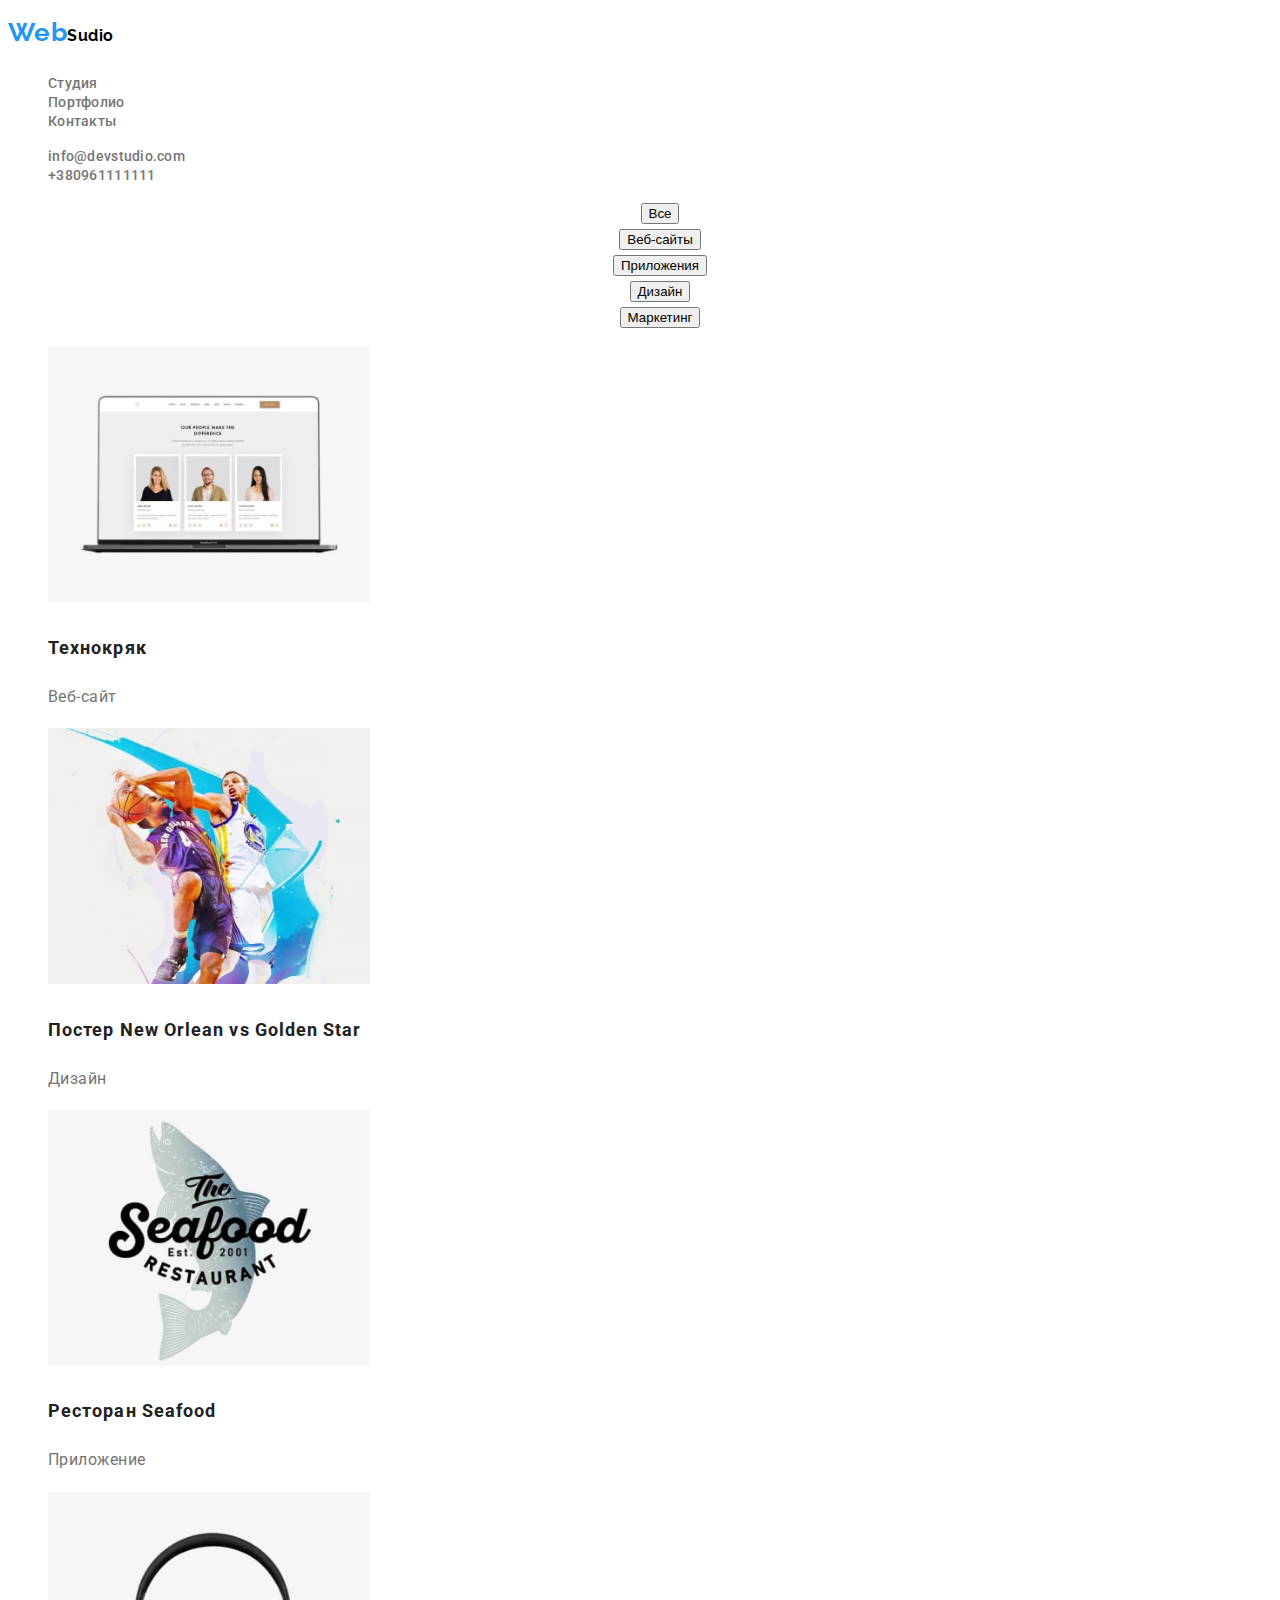
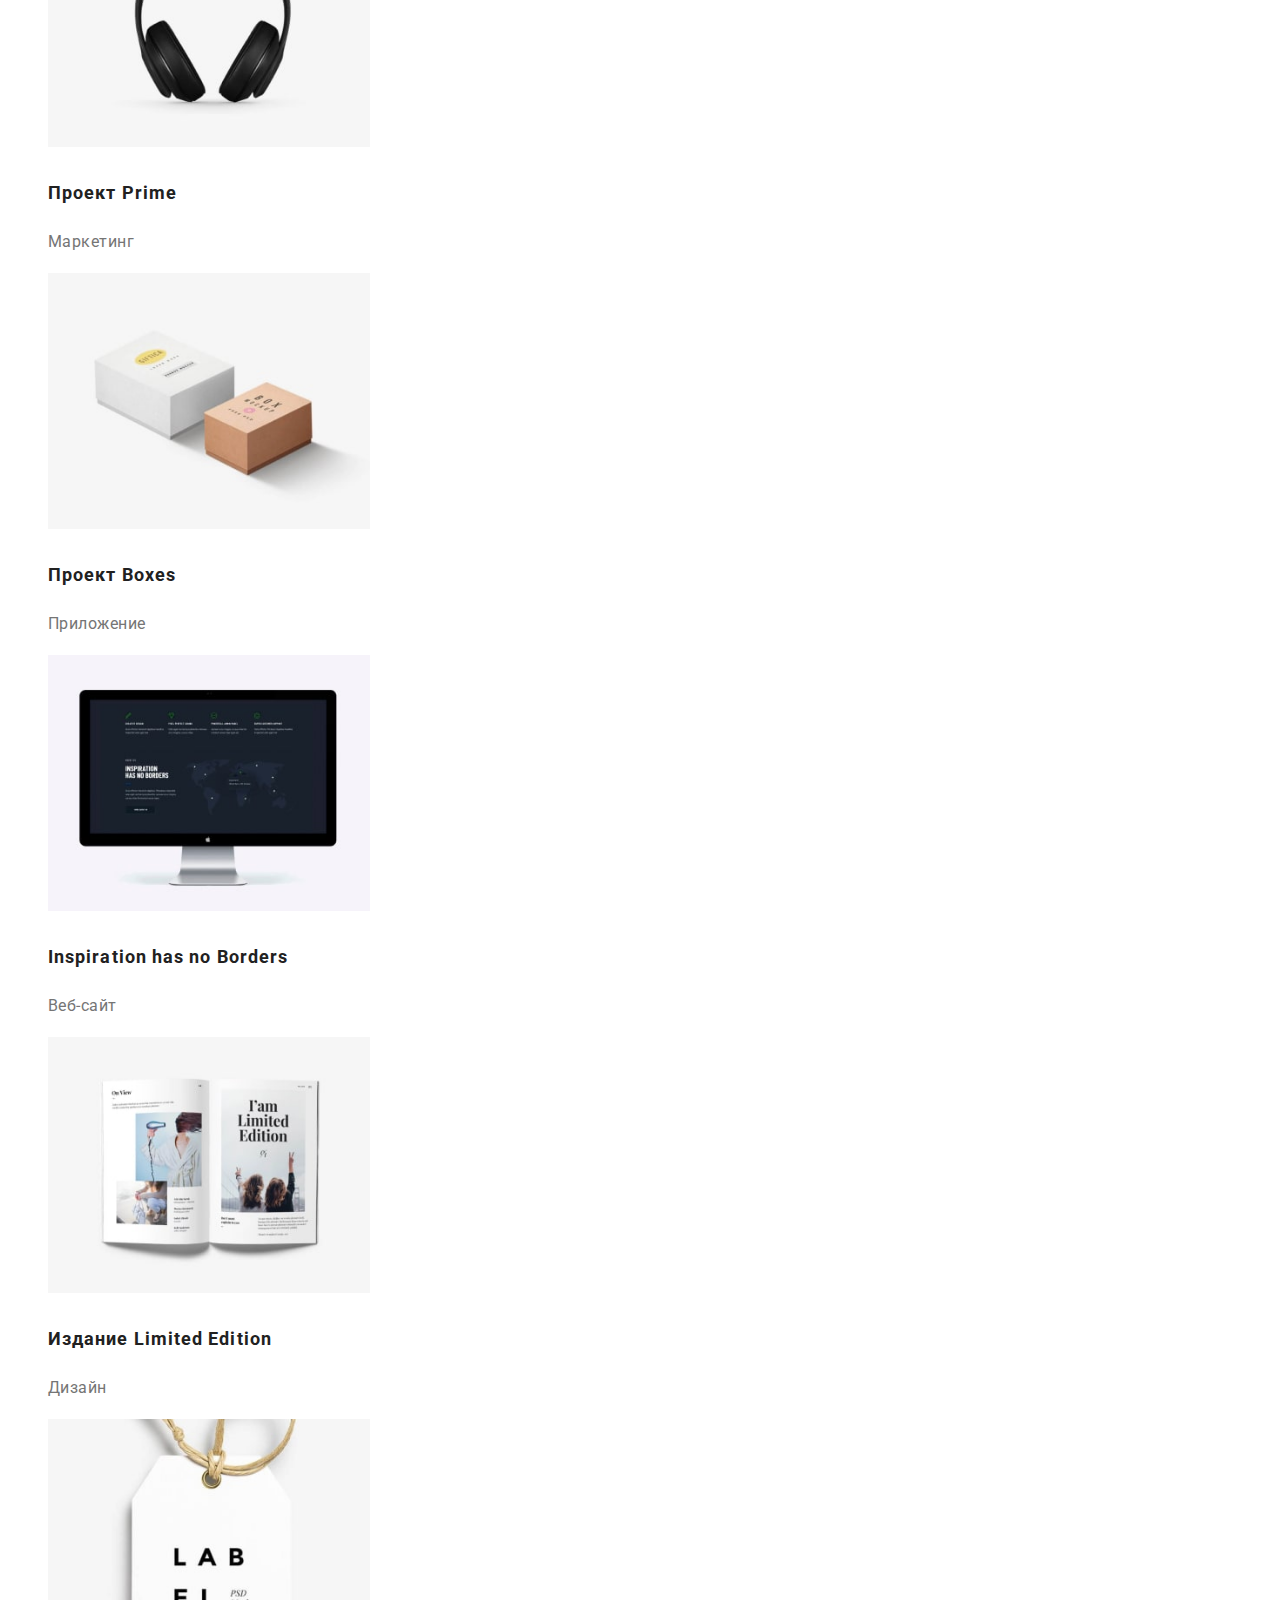
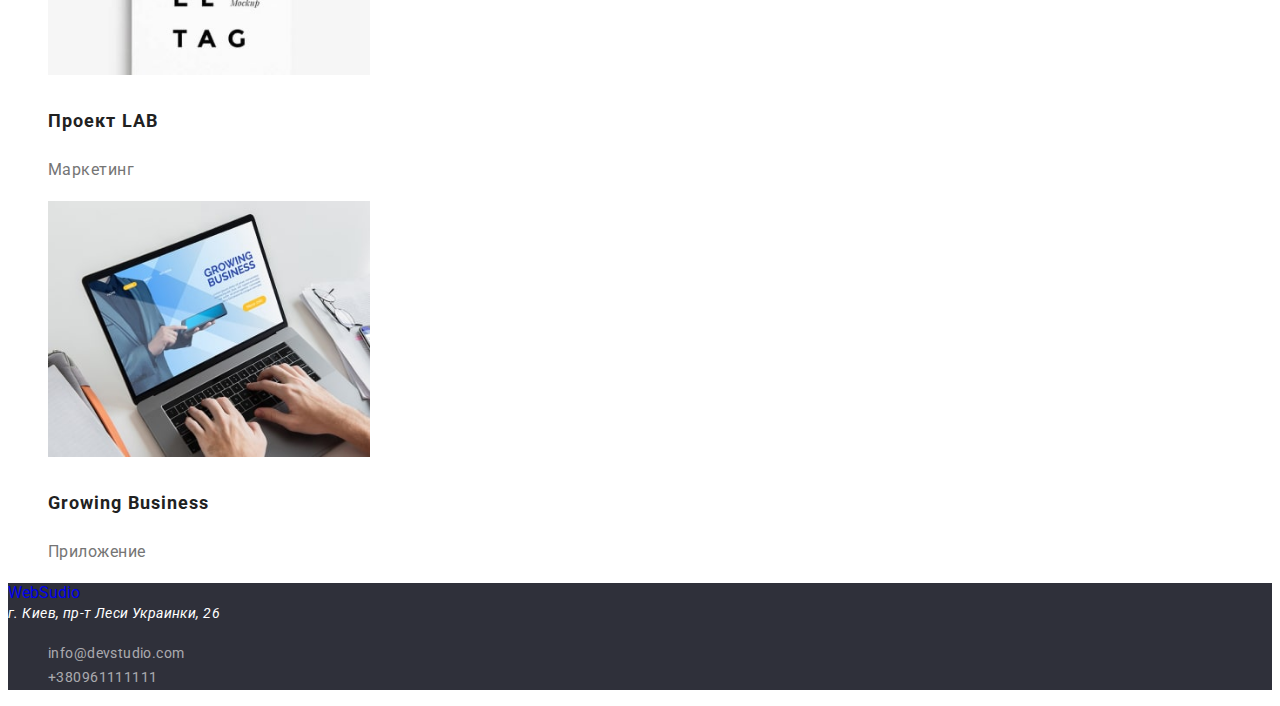
==== portfolio.html @ 8c617572 "Initial commit" ====
<!DOCTYPE html>
<html lang="ru">

<head>
    <meta charset="UTF-8">
    <meta http-equiv="X-UA-Compatible" content="IE=edge">
    <meta name="viewport" content="width=device-width, initial-scale=1.0">
    <title>Портфолио</title>
    <link rel="preconnect" href="https://fonts.googleapis.com">
<link rel="preconnect" href="https://fonts.gstatic.com" crossorigin>
<link href="https://fonts.googleapis.com/css2?family=Raleway:wght@700&family=Roboto:wght@400;500;700;900&display=swap" rel="stylesheet">
    <link rel="stylesheet" href="./css/style.css">
</head>

<body>
    <header class="header">
        <div class="container">
       
            <a href="./index.html" class="header-logo-link link">
                <span class="style-half-logo"> Web</span>Sudio
            </a> 
            <nav class="header-navigation">
            <ul class="header-list list">
                <li class="header-item"> <a href="./index.html" class="header-link link">Студия</a>
                </li>
                <li class="header-item"> <a href="./portfolio.html" class="header-link link">Портфолио </a>
                </li>
                <li class="header-item"> <a href="" class="header-link link">Контакты </a>
                </li>
            </ul>
        </nav>
        <ul class="list">
            <li>
                <a href="mailto:info@devstudio.com" class="header-link link ">info@devstudio.com</a>
            </li>
            <li>
                <a href="Tel:+380961111111" class="header-link link "> +380961111111 </a>
            </li>
        </ul>
    </div>
    </header>
    <main>
        <section class="filtr">
            <ul class="filtr-list list">
                <li class="filtr-item"> <button type="button" class="filtr-btn">Все</button></li>
                <li class="filtr-item"> <button type="button" class="filtr-btn">Веб-сайты</button></li>
                <li class="filtr-item"> <button type="button" class="filtr-btn">Приложения</button></li>
                <li class="filtr-item"> <button type="button" class="filtr-btn">Дизайн</button></li>
                <li class="filtr-item"> <button type="button" class="filtr-btn">Маркетинг</button></li>
            </ul>
        </section>
        <section class="projects">
            <ul class="projects-list list">
                <li class="projects-item"><img src="./images/portfolio1.jpg" alt="Технокряк" width=322>
                    <h2 class="project-mini-tittle">Технокряк</h2>
                    <p class="project-sub-mini-tittle">Веб-сайт</p>
                </li>
                <li class="projects-item"><img src=" ./images/portfolio2.jpg " alt="Постер New Orlean vs Golden Star" width=322>
                    <h2 class="project-mini-tittle">Постер New Orlean vs Golden Star</h2>
                    <p class="project-sub-mini-tittle">Дизайн</p>
                </li>
                <li class="projects-item"><img src="./images/portfolio3.jpg" alt="Ресторан Seafood" width=322>
                    <h2 class="project-mini-tittle">Ресторан Seafood</h2>
                    <p class="project-sub-mini-tittle">Приложение</p>
                </li>
                <li class="projects-item"><img src=" ./images/portfolio4.jpg " alt=" Проект Prime" width=322>
                    <h2 class="project-mini-tittle">Проект Prime</h2>
                    <p class="project-sub-mini-tittle">Маркетинг</p>
                </li>
                <li class="projects-item"><img src="./images/portfolio5.jpg" alt="Проект Boxes" width=322>
                    <h2 class="project-mini-tittle">Проект Boxes</h2>
                    <p class="project-sub-mini-tittle">Приложение</p>
                </li>
                <li class="projects-item"><img src=" ./images/portfolio6.jpg " alt="Веб-сайт " width=322>
                    <h2 class="project-mini-tittle">Inspiration has no Borders</h2>
                    <p class="project-sub-mini-tittle">Веб-сайт</p>
                </li>
                <li class="projects-item"><img src="./images/portfolio7.jpg" alt="Издание Limited Edition" width=322>
                    <h2 class="project-mini-tittle">Издание Limited Edition</h2>
                    <p class="project-sub-mini-tittle">Дизайн</p>
                </li>
                <li class="projects-item"><img src=" ./images/portfolio8.jpg " alt="Проект LAB" width=322>
                    <h2 class="project-mini-tittle">Проект LAB</h2>
                    <p class="project-sub-mini-tittle">Маркетинг</p>
                </li>
                <li class="projects-item">
                    <img src="./images/portfolio9.jpg" alt="Growing Business" width=322>
                    <h2 class="project-mini-tittle">Growing Business</h2>
                    <p class="project-sub-mini-tittle">Приложение</p>
                </li>
            </ul>
        </section>
    </main>
    <footer class="contacts">
        <a href="./index.html" class="contacts-logo-link link">
            <span>Web</span>Sudio
        </a>
        <address class="adress">  г. Киев, пр-т Леси Украинки, 26</address>
        <ul class="contacts-list list">
            <li class="contacts-item">
                <a  href="mailto:info@devstudio.com" class="contacts-link link ">info@devstudio.com</a>
            </li>
            <li class="contacts-item">
                <a href="Tel:+380961111111" class="contacts-link link" > +380961111111</a>
            </li>
        </ul>
    </footer>
</body>

</html>
---- css/style.css ----
:root{
    --header-color:#ffffff;
    --first-tittle-color:#ffffff;
    --second-tittle-color:#212121;
    --text-tittle-color:#757575;
    --accent-color:#2196F3;
    --basic-color:#2F303A;
    --contacts-color:rgba(255, 255, 255, 0.6);
}

body {
    font-family: 'Roboto', sans-serif;
    color:#ffffff;
    }
    .header{
        background-color: 
        white;
    }
    .list {
        list-style: none;
    }
    .link{
        text-decoration: none;
    }
    /***************************HEADER*******************/
    .header-link {
font-weight: 500;
font-size: 14px;
line-height: 1.14;
letter-spacing: 0.02em;

color: var(--second-tittle-color);
    }
    .header-logo-link{font-family: 'Raleway', sans-serif;
        font-weight: 700;
        font-size: 1.9;
        line-height: 31px;
        letter-spacing: 0.03em;
        color: #000000;
    }
    .style-half-logo{
        font-family: 'Raleway' sans-serif;
font-style: normal;
font-weight: 700;
font-size: 26px;
line-height: 1.9;
letter-spacing: 0.03em;
color: #2196F3;
    }
    .header-link:hover,
    .header-link:focus{
        color: var(--accent-color);
    }
    
    .header-link{
        font-weight: 500;
        font-size: 14px;
        line-height: 1.14;
        letter-spacing: 0.02em;
        
        color: var(--text-tittle-color);
        }
    .header-link{
        font-weight: 500;
        font-size: 14px;
        line-height: 1.14;
        letter-spacing: 0.02em;
        color: var(--text-tittle-color);}
        /************************HERO**********************/
        .conteiner-hero{
            background-color: var(--basic-color);
        }
        .hero {
        }
        .hero-tittle {
            font-weight: 900;
            font-size: 44px;
            line-height: 1.36;
            text-align: center;
            letter-spacing: 0.06em;
            text-transform: uppercase;
            
            color: var(--first-tittle-color)
        }
        .hero-btn {
            font-family: inherit;
            font-style: normal;
            font-weight: 700;
            font-size: 16px;
            line-height: 1.88;
            display: flex;
            align-items: center;
            text-align: center;
            letter-spacing: 0.06em;
            color: var(--first-tittle-color)
        }
        /***********************ABOUT********************/
        .advantage-list {
        }
        .advantage-item {
        }
        .advantage-tittle {
            font-weight: 700;
            font-size: 14px;
            line-height: 1.14;
            letter-spacing: 0.03em;
            text-transform: uppercase;
            color: var(--second-tittle-color)
        }
        .advantage-sub-tittle {
            font-weight: 400;
            font-size: 14px;
            line-height: 1.71;
            letter-spacing: 0.03em;
            color:var(--text-tittle-color)

        }
        /*---------------------Work----------*/
        .tittle{font-weight: 700;
            font-size: 36px;
            line-height: 1.7;
            text-align: center;
            letter-spacing: 0.03em;}
        .work {
            

        } 

        .work-tittle {
            
            color: var(--second-tittle-color)
            
        }
        .work-list {
        }
        .work-item {
        }
        /*---------------------TEAM---------*/
        .team {
        }
        .team-tittle {
color: var(--second-tittle-color)
        }
        .team-list {
        }
        .team-mini-tittle {
            font-weight: 500;
            font-size: 16px;
            line-height: 1.9;
            text-align: center;
            letter-spacing: 0.03em;
            color: var(--second-tittle-color)
        }
        .team-sub-mini-tittle {
            font-weight: 400;
            font-size: 16px;
            line-height: 1.9;
            text-align: center;
            letter-spacing: 0.03em;
            
            color: var(--text-tittle-color)  
        }
        /*---------------FOOTER_CONTACTS-----------------*/
       .contacts{background-color: var(--basic-color);}
        .contacts-logo{

        }
       .contacts-list {
        }
        .contacts-item {
        }
        .contacts-link:hover,
        .contacts-link:focus{ color: var(--accent-color);

        }
        .contacts-link {
font-size: 14px;
line-height: 1.71;
letter-spacing: 0.03em;
color: var(--contacts-color)
        }
        .contacts-link {
font-size: 14px;
line-height:1.71;
letter-spacing: 0.03em;
color: var(--contacts-color)
        }
        .adress:hover,
        .adress:focus{
color: var(--accent-color);
        }
    .adress{
        font-weight: 400;
font-size: 14px;
line-height: 1.71;
letter-spacing: 0.03em;

color: var(--first-tittle-color);
    }
        /*-------------II page Profile---------*/
        /*----------Filtr------------*/
        .filtr {
        }
        .filtr-list {
        }
        .filtr-item {font-weight: 500;
            font-size: 16px;
            line-height: 1.62;
 
            
            text-align: center;
            letter-spacing: 0.03em;
            
            color: var(--first-tittle-color)
        }
        .filtr-btn:hover,
        .filtr-btn:focus{color: var(--accent-color);
        }
        .filtr-btn {
            cursor: pointer;
        }
        /*----------PROJECTS------------*/
        .projects {
        }
        .projects-list {
        }
        .projects-item 
        {font-weight: 700;
            font-size: 2.0;
            line-height: 36px;
            letter-spacing: 0.06em;
            color: var(--second-tittle-color)
        }
        .project-mini-tittle {
            font-weight: 700;
font-size: 18px;
line-height: 2.0;
letter-spacing: 0.06em;

color: var(--second-tittle-color)
        }
        .project-sub-mini-tittle {
            font-weight: 400;
font-size: 16px;
line-height: 1.88;
letter-spacing: 0.03em;

color: var(--text-tittle-color)
        }
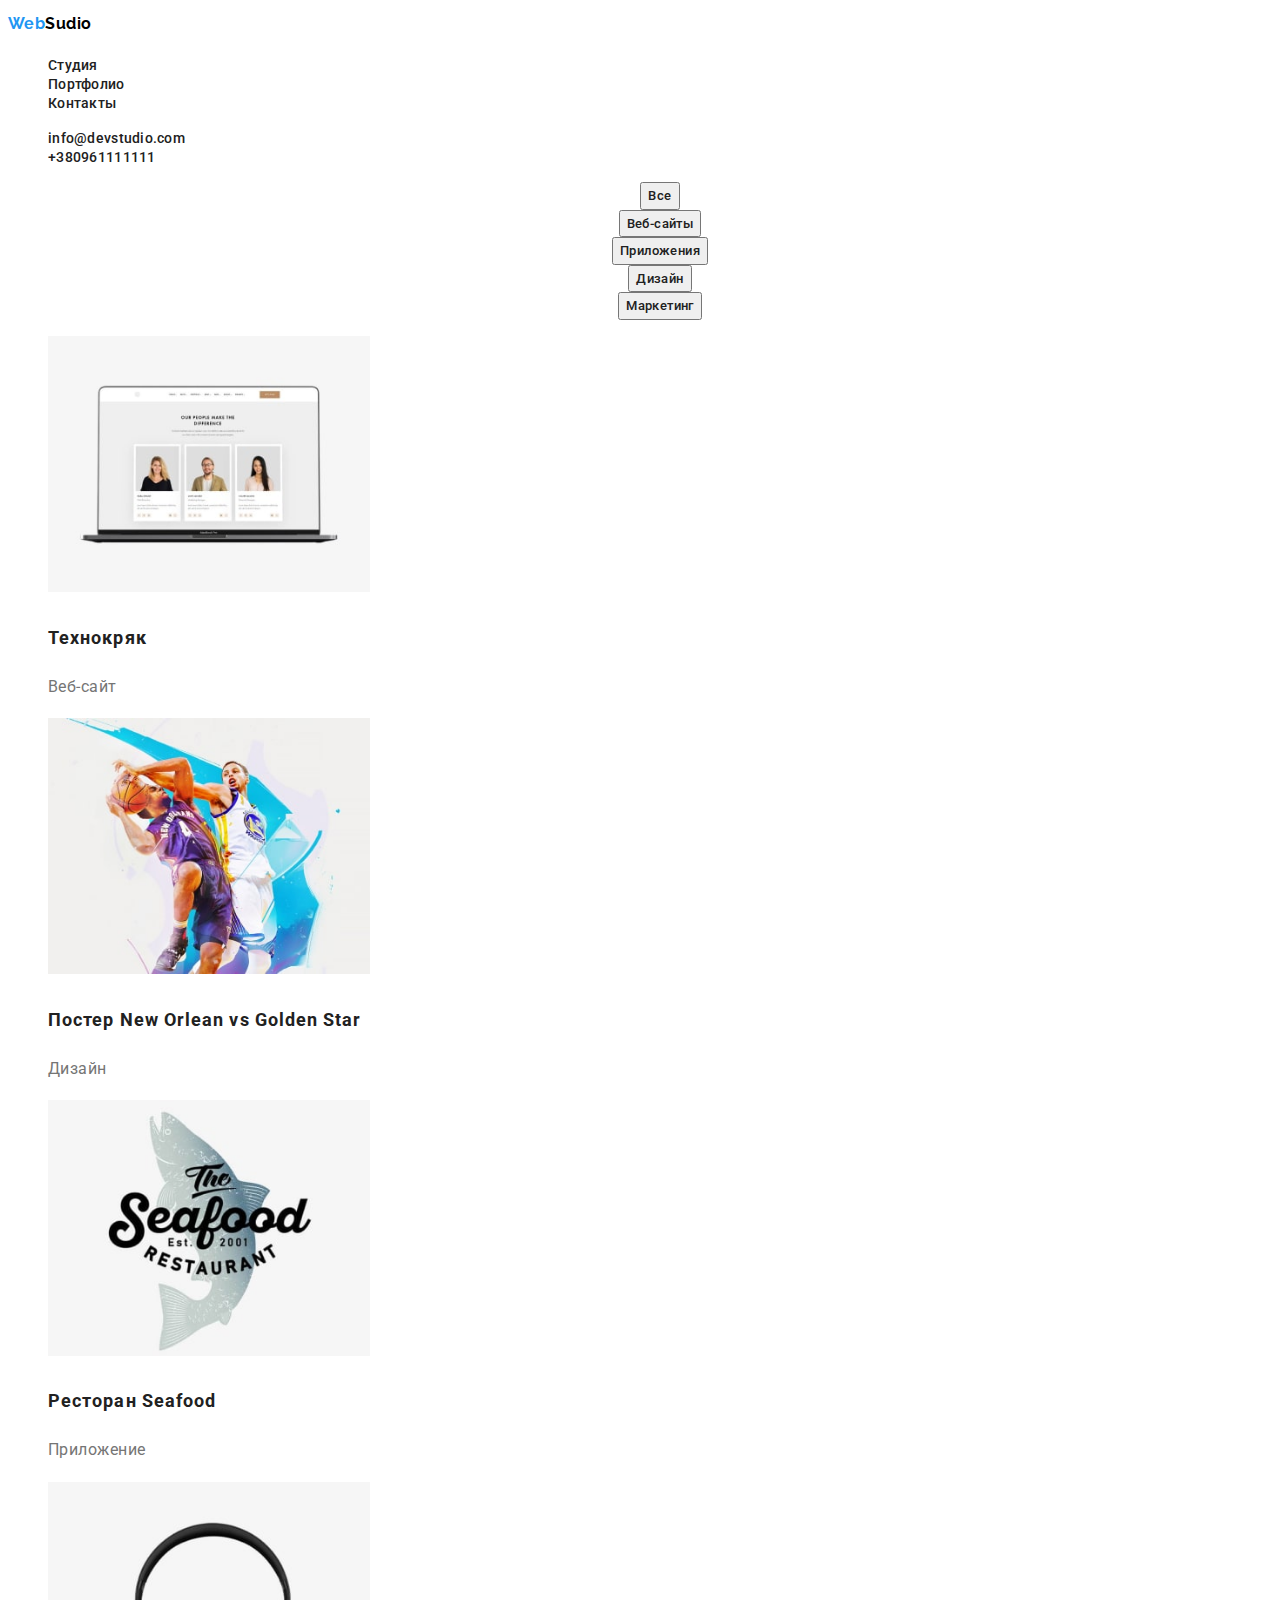
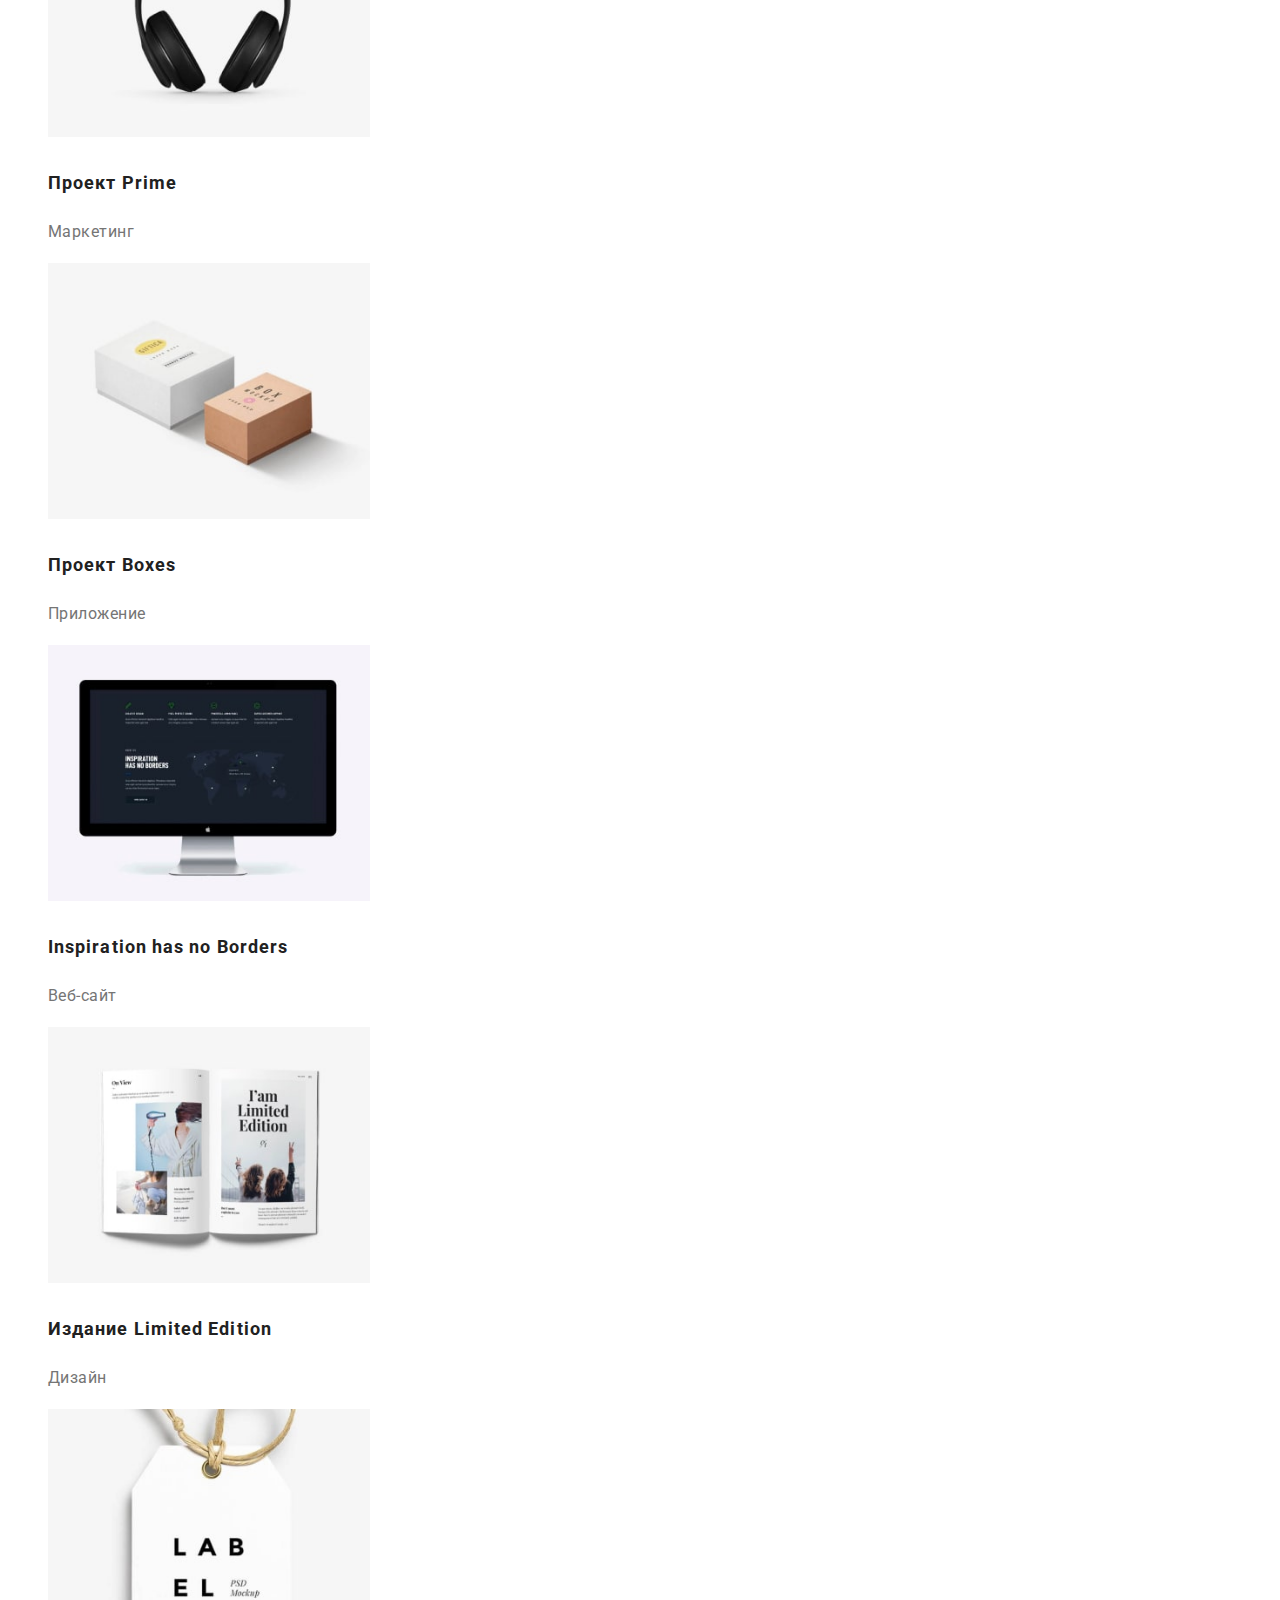
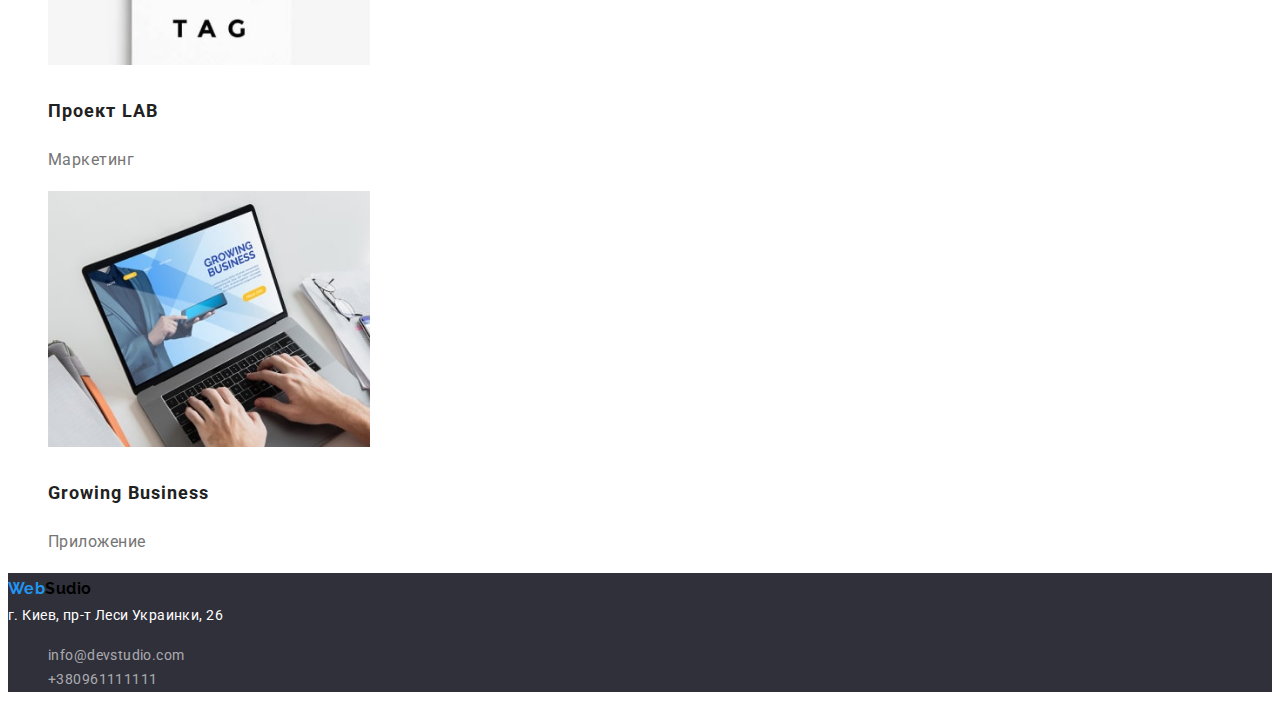
==== commit b514f45a: "fix bag 1" ====
--- a/portfolio.html
+++ b/portfolio.html
@@ -40,7 +40,7 @@
     </div>
     </header>
     <main>
-        <section class="filtr">
+        <section class="catalog">
             <ul class="filtr-list list">
                 <li class="filtr-item"> <button type="button" class="filtr-btn">Все</button></li>
                 <li class="filtr-item"> <button type="button" class="filtr-btn">Веб-сайты</button></li>
@@ -48,8 +48,7 @@
                 <li class="filtr-item"> <button type="button" class="filtr-btn">Дизайн</button></li>
                 <li class="filtr-item"> <button type="button" class="filtr-btn">Маркетинг</button></li>
             </ul>
-        </section>
-        <section class="projects">
+        
             <ul class="projects-list list">
                 <li class="projects-item"><img src="./images/portfolio1.jpg" alt="Технокряк" width=322>
                     <h2 class="project-mini-tittle">Технокряк</h2>
@@ -92,10 +91,11 @@
         </section>
     </main>
     <footer class="contacts">
-        <a href="./index.html" class="contacts-logo-link link">
-            <span>Web</span>Sudio
-        </a>
-        <address class="adress">  г. Киев, пр-т Леси Украинки, 26</address>
+        
+        <a href="./index.html" class="header-logo-link link">
+            <span class="style-half-logo"> Web</span>Sudio
+        </a> 
+        <address class="adress ">  г. Киев, пр-т Леси Украинки, 26</address>
         <ul class="contacts-list list">
             <li class="contacts-item">
                 <a  href="mailto:info@devstudio.com" class="contacts-link link ">info@devstudio.com</a>
--- a/css/style.css
+++ b/css/style.css
@@ -1,250 +1,253 @@
-:root{
-    --header-color:#ffffff;
-    --first-tittle-color:#ffffff;
-    --second-tittle-color:#212121;
-    --text-tittle-color:#757575;
-    --accent-color:#2196F3;
-    --basic-color:#2F303A;
-    --contacts-color:rgba(255, 255, 255, 0.6);
+:root {
+  --header-color: #ffffff;
+  --first-tittle-color: #ffffff;
+  --second-tittle-color: #212121;
+  --text-tittle-color: #757575;
+  --accent-color: #2196f3;
+  --basic-color: #2f303a;
+  --contacts-color: rgba(255, 255, 255, 0.6);
 }
 
 body {
-    font-family: 'Roboto', sans-serif;
-    color:#ffffff;
-    }
-    .header{
-        background-color: 
-        white;
-    }
-    .list {
-        list-style: none;
-    }
-    .link{
-        text-decoration: none;
-    }
-    /***************************HEADER*******************/
-    .header-link {
+  font-family: "Roboto", sans-serif;
+  color: #ffffff;
+}
+.header {
+  background-color: white;
+}
+.list {
+  list-style: none;
+}
+.link {
+  text-decoration: none;
+}
+/***************************HEADER*******************/
+.header-link {
+  font-weight: 500;
+  font-size: 14px;
+  line-height: 1.14;
+  letter-spacing: 0.02em;
+
+  color: var(--second-tittle-color);
+}
+.header-logo-link {
+  font-family: "Raleway", sans-serif;
+  font-weight: 700;
+  font-size: 1.9;
+  line-height: 31px;
+  letter-spacing: 0.03em;
+  color: #000000;
+}
+.style-half-logo {
+  font-family: "Raleway", sans-serif;
+  color: #2196f3;
+}
+.header-link:hover,
+.header-link:focus {
+  color: var(--accent-color);
+}
+
+.header-link {
+  font-weight: 500;
+  font-size: 14px;
+  line-height: 1.14;
+  letter-spacing: 0.02em;
+
+  color: var(--second-tittle-color);
+}
+.header-link {
+  font-weight: 500;
+  font-size: 14px;
+  line-height: 1.14;
+  letter-spacing: 0.02em;
+  color: var(--second-tittle-color);
+}
+/************************HERO**********************/
+.conteiner-hero {
+  background-color: var(--basic-color);
+}
+.hero {
+}
+.hero-tittle {
+  font-weight: 900;
+  font-size: 44px;
+  line-height: 1.36;
+  text-align: center;
+  letter-spacing: 0.06em;
+  text-transform: uppercase;
+
+  color: var(--first-tittle-color);
+}
+.hero-btn {
+  font-family: inherit;
+  font-style: normal;
+  font-weight: 700;
+  font-size: 16px;
+  line-height: 1.88;
+  display: flex;
+  align-items: center;
+  text-align: center;
+  letter-spacing: 0.06em;
+  color: var(--first-tittle-color);
+}
+/***********************ABOUT********************/
+.advantage-list {
+}
+.advantage-item {
+}
+.advantage-tittle {
+  font-weight: 700;
+  font-size: 14px;
+  line-height: 1.14;
+  letter-spacing: 0.03em;
+  text-transform: uppercase;
+  color: var(--second-tittle-color);
+}
+.advantage-sub-tittle {
+  font-weight: 400;
+  font-size: 14px;
+  line-height: 1.71;
+  letter-spacing: 0.03em;
+  color: var(--text-tittle-color);
+}
+/*---------------------Work----------*/
+.tittle {
+  font-weight: 700;
+  font-size: 36px;
+  line-height: 1.7;
+  text-align: center;
+  letter-spacing: 0.03em;
+}
+.work {
+}
+
+.work-tittle {
+  color: var(--second-tittle-color);
+}
+.work-list {
+}
+.work-item {
+}
+/*---------------------TEAM---------*/
+.team {
+}
+.team-tittle {
+  color: var(--second-tittle-color);
+}
+.team-list {
+}
+.team-mini-tittle {
+  font-weight: 500;
+  font-size: 16px;
+  line-height: 1.9;
+  text-align: center;
+  letter-spacing: 0.03em;
+  color: var(--second-tittle-color);
+}
+.team-sub-mini-tittle {
+  font-weight: 400;
+  font-size: 16px;
+  line-height: 1.9;
+  text-align: center;
+  letter-spacing: 0.03em;
+
+  color: var(--text-tittle-color);
+}
+/*---------------FOOTER_CONTACTS-----------------*/
+.contacts {
+  background-color: var(--basic-color);
+}
+.contacts-logo {
+}
+.contacts-list {
+}
+.contacts-item {
+}
+.contacts-link:hover,
+.contacts-link:focus {
+  color: var(--accent-color);
+}
+.contacts-link {
+  font-size: 14px;
+  line-height: 1.71;
+  letter-spacing: 0.03em;
+  color: var(--contacts-color);
+}
+.contacts-link {
+  font-size: 14px;
+  line-height: 1.71;
+  letter-spacing: 0.03em;
+  color: var(--contacts-color);
+}
+.adress:hover,
+.adress:focus {
+  color: var(--accent-color);
+}
+
+.adress {
+  font-style: normal;
+  font-weight: 400;
+  font-size: 14px;
+  line-height: 1.71;
+  letter-spacing: 0.03em;
+
+  color: var(--first-tittle-color);
+}
+/*-------------II page Profile---------*/
+/*----------Filtr------------*/
+.catalog{
+    
+}
+.filtr-list {
+}
+.filtr-item {
+  font-weight: 500;
+  font-size: 16px;
+  line-height: 1.62;
+
+  text-align: center;
+  letter-spacing: 0.03em;
+  color: var(--first-tittle-color);
+}
+.filtr-btn:hover,
+.filtr-btn:focus {
+  color: var(--accent-color);
+}
+.filtr-btn {
+    font-family: 'Roboto';
+font-style: normal;
 font-weight: 500;
-font-size: 14px;
-line-height: 1.14;
-letter-spacing: 0.02em;
+font-size: 16;
+line-height: 1.62;
+text-align: center;
+letter-spacing: 0.03em;
 
 color: var(--second-tittle-color);
-    }
-    .header-logo-link{font-family: 'Raleway', sans-serif;
-        font-weight: 700;
-        font-size: 1.9;
-        line-height: 31px;
-        letter-spacing: 0.03em;
-        color: #000000;
-    }
-    .style-half-logo{
-        font-family: 'Raleway' sans-serif;
-font-style: normal;
-font-weight: 700;
-font-size: 26px;
-line-height: 1.9;
-letter-spacing: 0.03em;
-color: #2196F3;
-    }
-    .header-link:hover,
-    .header-link:focus{
-        color: var(--accent-color);
-    }
-    
-    .header-link{
-        font-weight: 500;
-        font-size: 14px;
-        line-height: 1.14;
-        letter-spacing: 0.02em;
-        
-        color: var(--text-tittle-color);
-        }
-    .header-link{
-        font-weight: 500;
-        font-size: 14px;
-        line-height: 1.14;
-        letter-spacing: 0.02em;
-        color: var(--text-tittle-color);}
-        /************************HERO**********************/
-        .conteiner-hero{
-            background-color: var(--basic-color);
-        }
-        .hero {
-        }
-        .hero-tittle {
-            font-weight: 900;
-            font-size: 44px;
-            line-height: 1.36;
-            text-align: center;
-            letter-spacing: 0.06em;
-            text-transform: uppercase;
-            
-            color: var(--first-tittle-color)
-        }
-        .hero-btn {
-            font-family: inherit;
-            font-style: normal;
-            font-weight: 700;
-            font-size: 16px;
-            line-height: 1.88;
-            display: flex;
-            align-items: center;
-            text-align: center;
-            letter-spacing: 0.06em;
-            color: var(--first-tittle-color)
-        }
-        /***********************ABOUT********************/
-        .advantage-list {
-        }
-        .advantage-item {
-        }
-        .advantage-tittle {
-            font-weight: 700;
-            font-size: 14px;
-            line-height: 1.14;
-            letter-spacing: 0.03em;
-            text-transform: uppercase;
-            color: var(--second-tittle-color)
-        }
-        .advantage-sub-tittle {
-            font-weight: 400;
-            font-size: 14px;
-            line-height: 1.71;
-            letter-spacing: 0.03em;
-            color:var(--text-tittle-color)
-
-        }
-        /*---------------------Work----------*/
-        .tittle{font-weight: 700;
-            font-size: 36px;
-            line-height: 1.7;
-            text-align: center;
-            letter-spacing: 0.03em;}
-        .work {
-            
-
-        } 
-
-        .work-tittle {
-            
-            color: var(--second-tittle-color)
-            
-        }
-        .work-list {
-        }
-        .work-item {
-        }
-        /*---------------------TEAM---------*/
-        .team {
-        }
-        .team-tittle {
-color: var(--second-tittle-color)
-        }
-        .team-list {
-        }
-        .team-mini-tittle {
-            font-weight: 500;
-            font-size: 16px;
-            line-height: 1.9;
-            text-align: center;
-            letter-spacing: 0.03em;
-            color: var(--second-tittle-color)
-        }
-        .team-sub-mini-tittle {
-            font-weight: 400;
-            font-size: 16px;
-            line-height: 1.9;
-            text-align: center;
-            letter-spacing: 0.03em;
-            
-            color: var(--text-tittle-color)  
-        }
-        /*---------------FOOTER_CONTACTS-----------------*/
-       .contacts{background-color: var(--basic-color);}
-        .contacts-logo{
-
-        }
-       .contacts-list {
-        }
-        .contacts-item {
-        }
-        .contacts-link:hover,
-        .contacts-link:focus{ color: var(--accent-color);
-
-        }
-        .contacts-link {
-font-size: 14px;
-line-height: 1.71;
-letter-spacing: 0.03em;
-color: var(--contacts-color)
-        }
-        .contacts-link {
-font-size: 14px;
-line-height:1.71;
-letter-spacing: 0.03em;
-color: var(--contacts-color)
-        }
-        .adress:hover,
-        .adress:focus{
-color: var(--accent-color);
-        }
-    .adress{
-        font-weight: 400;
-font-size: 14px;
-line-height: 1.71;
-letter-spacing: 0.03em;
-
-color: var(--first-tittle-color);
-    }
-        /*-------------II page Profile---------*/
-        /*----------Filtr------------*/
-        .filtr {
-        }
-        .filtr-list {
-        }
-        .filtr-item {font-weight: 500;
-            font-size: 16px;
-            line-height: 1.62;
- 
-            
-            text-align: center;
-            letter-spacing: 0.03em;
-            
-            color: var(--first-tittle-color)
-        }
-        .filtr-btn:hover,
-        .filtr-btn:focus{color: var(--accent-color);
-        }
-        .filtr-btn {
-            cursor: pointer;
-        }
-        /*----------PROJECTS------------*/
-        .projects {
-        }
-        .projects-list {
-        }
-        .projects-item 
-        {font-weight: 700;
-            font-size: 2.0;
-            line-height: 36px;
-            letter-spacing: 0.06em;
-            color: var(--second-tittle-color)
-        }
-        .project-mini-tittle {
-            font-weight: 700;
-font-size: 18px;
-line-height: 2.0;
-letter-spacing: 0.06em;
-
-color: var(--second-tittle-color)
-        }
-        .project-sub-mini-tittle {
-            font-weight: 400;
-font-size: 16px;
-line-height: 1.88;
-letter-spacing: 0.03em;
-
-color: var(--text-tittle-color)
-        }
-        +  cursor: pointer;
+}
+/*----------PROJECTS------------*/
+.projects-list {
+}
+.projects-item {
+  font-weight: 700;
+  font-size: 2;
+  line-height: 36px;
+  letter-spacing: 0.06em;
+  color: var(--second-tittle-color);
+}
+.project-mini-tittle {
+  font-weight: 700;
+  font-size: 18px;
+  line-height: 2;
+  letter-spacing: 0.06em;
+
+  color: var(--second-tittle-color);
+}
+.project-sub-mini-tittle {
+  font-weight: 400;
+  font-size: 16px;
+  line-height: 1.88;
+  letter-spacing: 0.03em;
+
+  color: var(--text-tittle-color);
+}
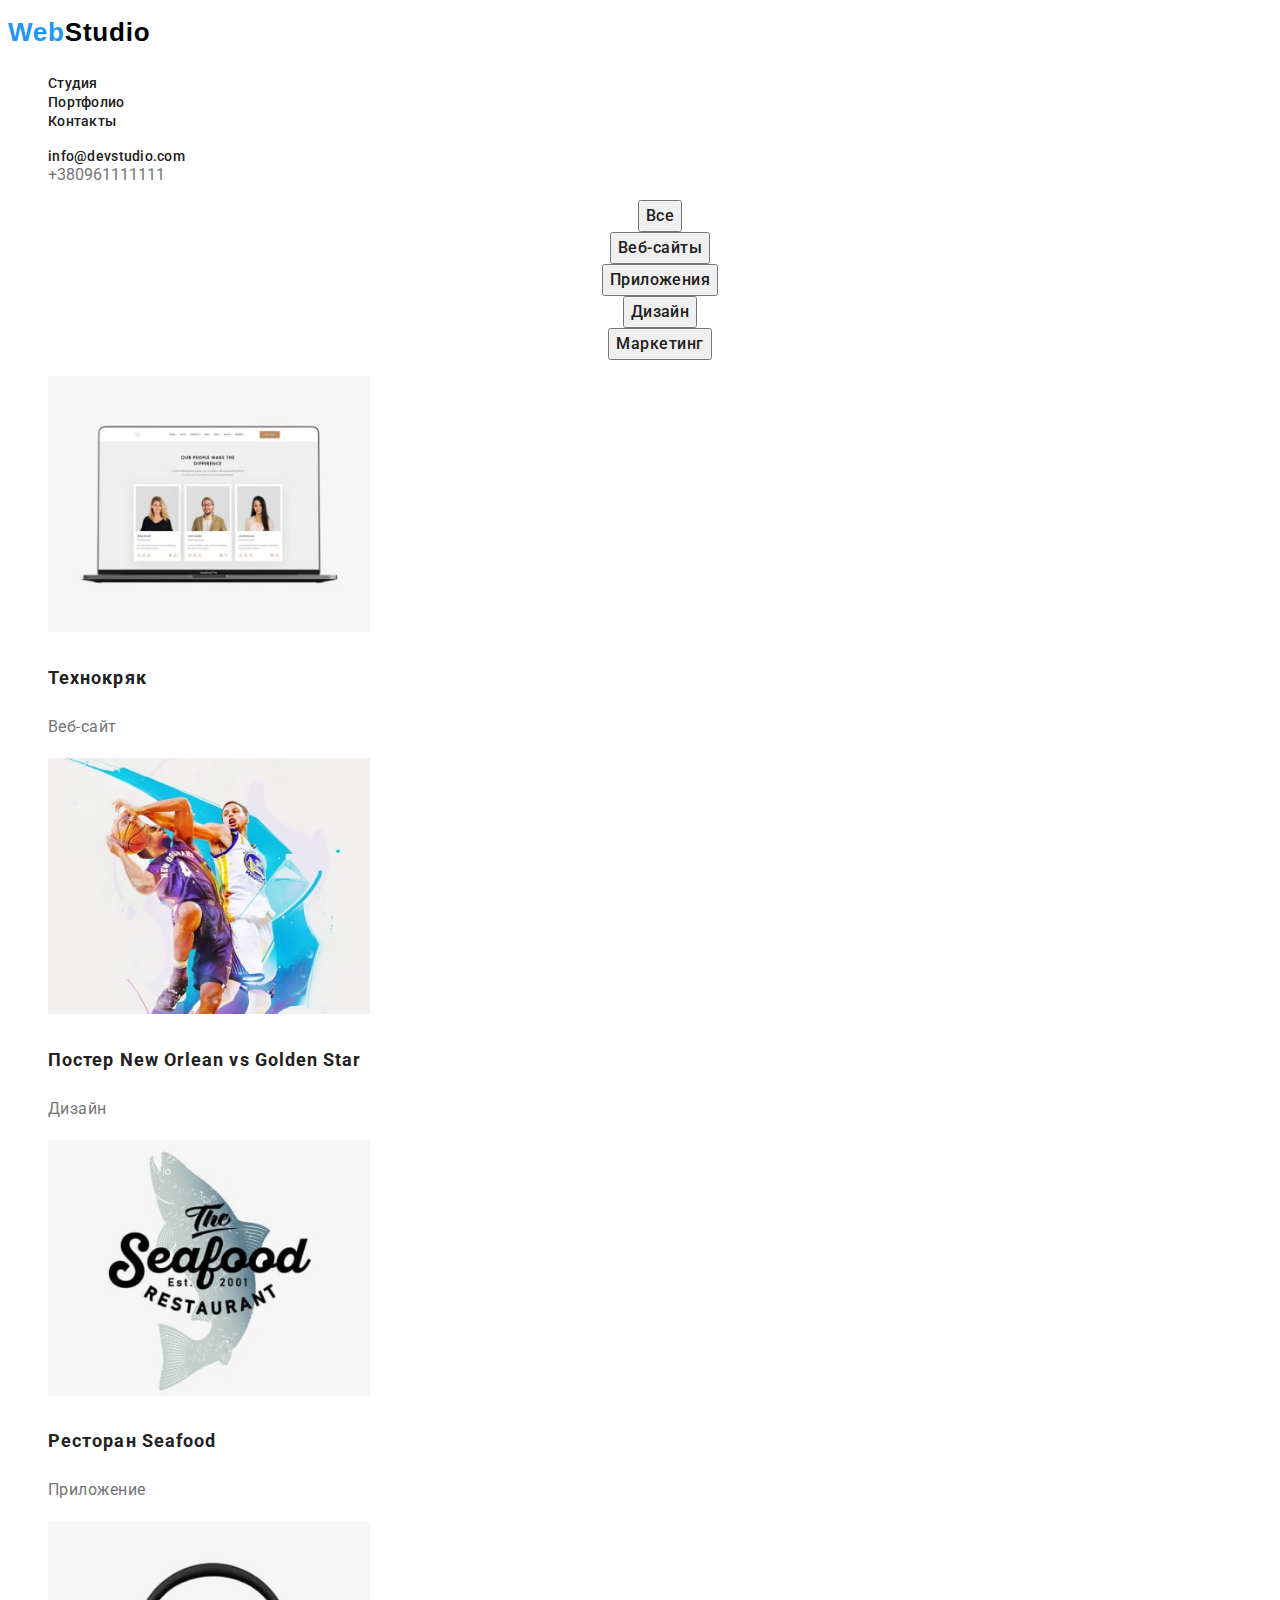
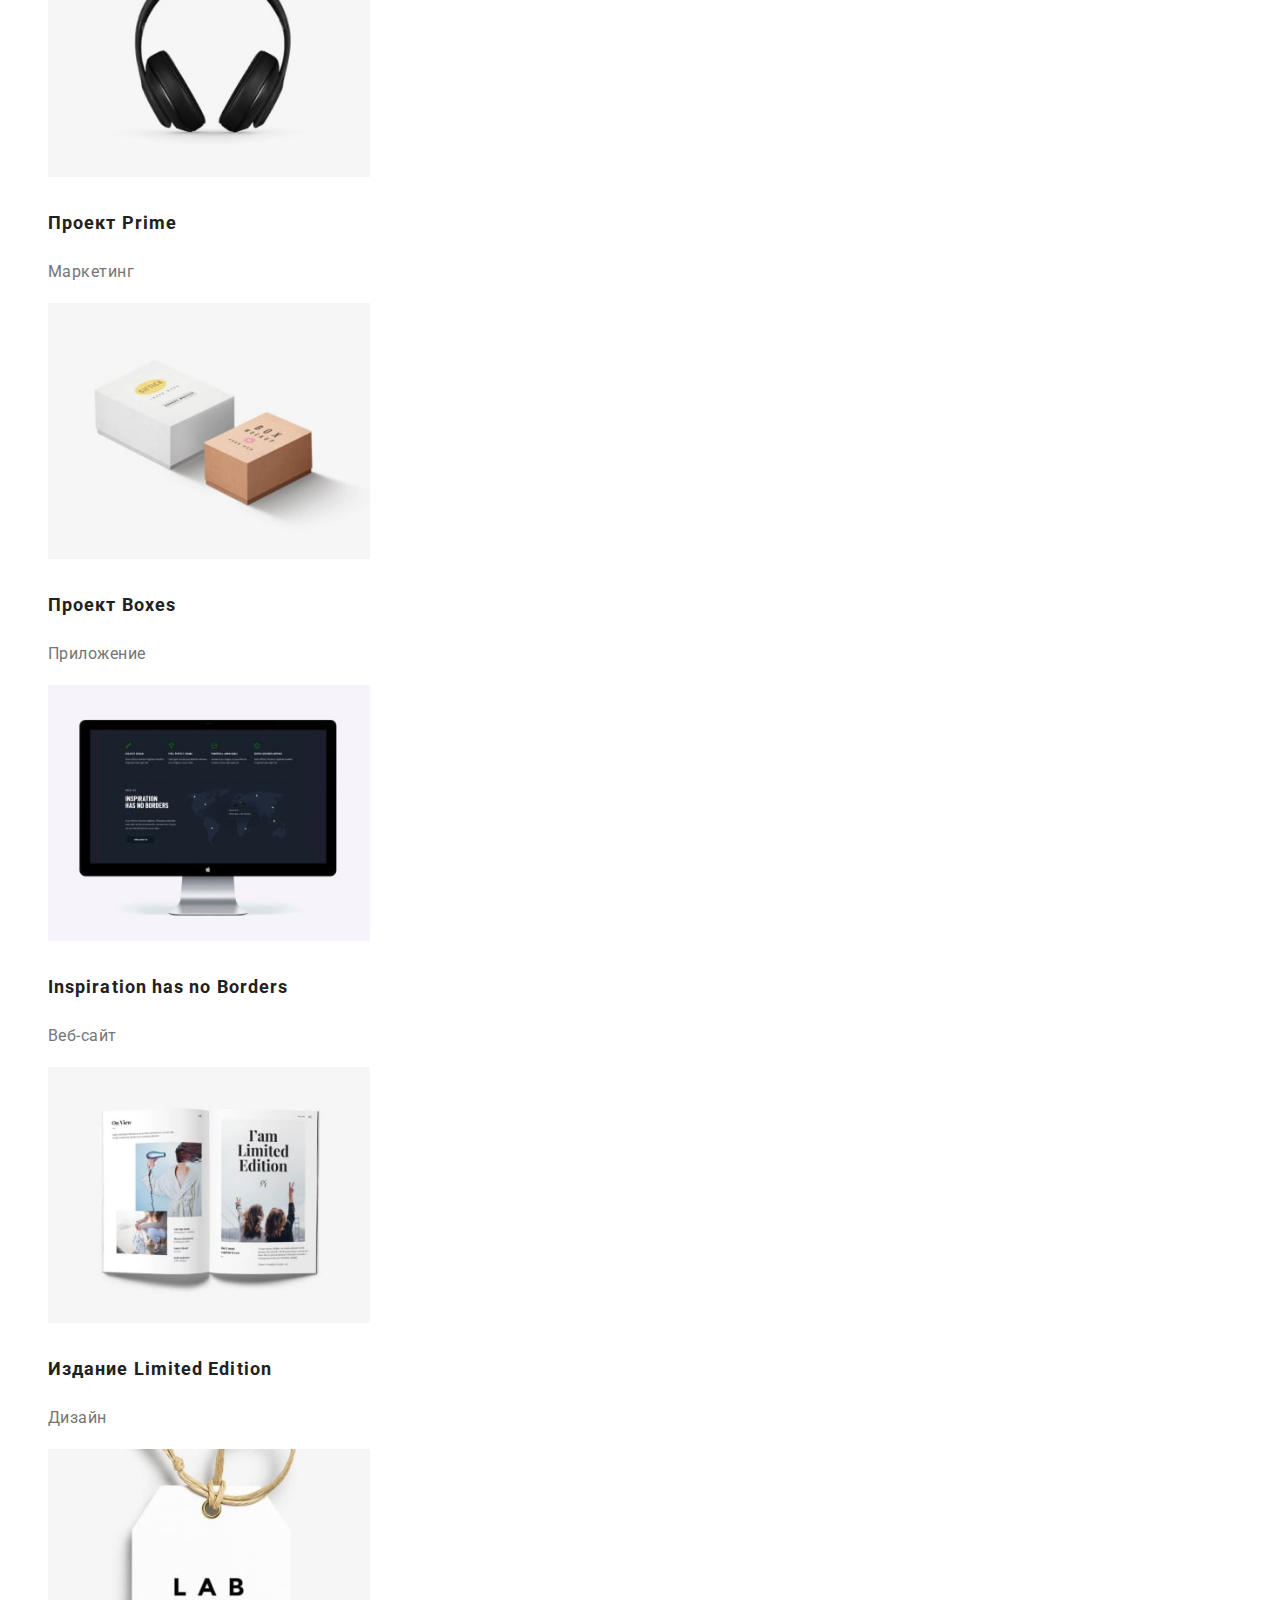
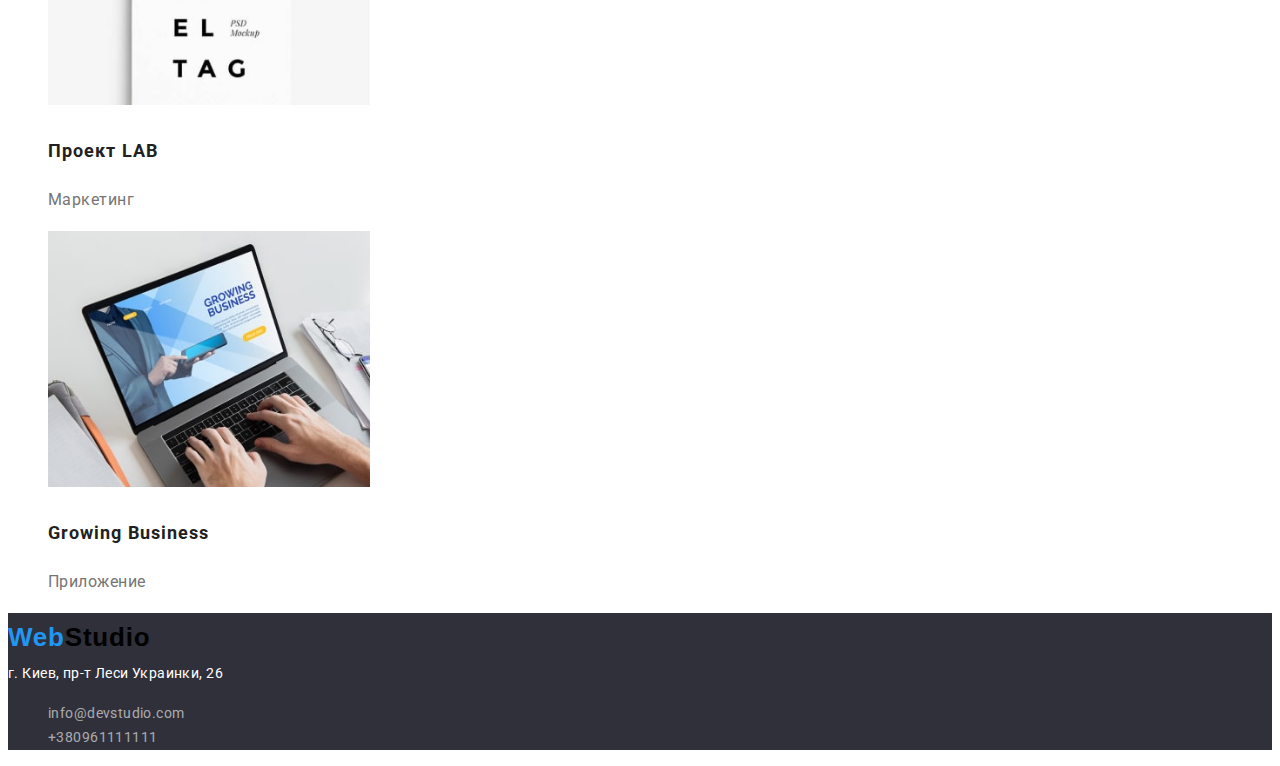
==== commit 27cbdf4e: "fix bag 2" ====
--- a/portfolio.html
+++ b/portfolio.html
@@ -17,7 +17,7 @@
         <div class="container">
        
             <a href="./index.html" class="header-logo-link link">
-                <span class="style-half-logo"> Web</span>Sudio
+                <span class="style-half-logo"> Web</span>Studio
             </a> 
             <nav class="header-navigation">
             <ul class="header-list list">
@@ -34,7 +34,7 @@
                 <a href="mailto:info@devstudio.com" class="header-link link ">info@devstudio.com</a>
             </li>
             <li>
-                <a href="Tel:+380961111111" class="header-link link "> +380961111111 </a>
+                <a href="Tel:+380961111111" class="header-tel-link link "> +380961111111 </a>
             </li>
         </ul>
     </div>
@@ -93,7 +93,7 @@
     <footer class="contacts">
         
         <a href="./index.html" class="header-logo-link link">
-            <span class="style-half-logo"> Web</span>Sudio
+            <span class="style-half-logo"> Web</span>Studio
         </a> 
         <address class="adress ">  г. Киев, пр-т Леси Украинки, 26</address>
         <ul class="contacts-list list">
--- a/css/style.css
+++ b/css/style.css
@@ -31,15 +31,15 @@
   color: var(--second-tittle-color);
 }
 .header-logo-link {
-  font-family: "Raleway", sans-serif;
-  font-weight: 700;
-  font-size: 1.9;
-  line-height: 31px;
+  font-family: "Raleway ", sans-serif;
+  font-weight: 700;
+  font-size: 26px;
+  line-height: 1.9;
   letter-spacing: 0.03em;
   color: #000000;
 }
 .style-half-logo {
-  font-family: "Raleway", sans-serif;
+  font-family: "Raleway ", sans-serif;
   color: #2196f3;
 }
 .header-link:hover,
@@ -61,6 +61,9 @@
   line-height: 1.14;
   letter-spacing: 0.02em;
   color: var(--second-tittle-color);
+}
+.header-tel-link {
+  color: var(--text-tittle-color);
 }
 /************************HERO**********************/
 .conteiner-hero {
@@ -217,7 +220,7 @@
     font-family: 'Roboto';
 font-style: normal;
 font-weight: 500;
-font-size: 16;
+font-size: 16px;
 line-height: 1.62;
 text-align: center;
 letter-spacing: 0.03em;
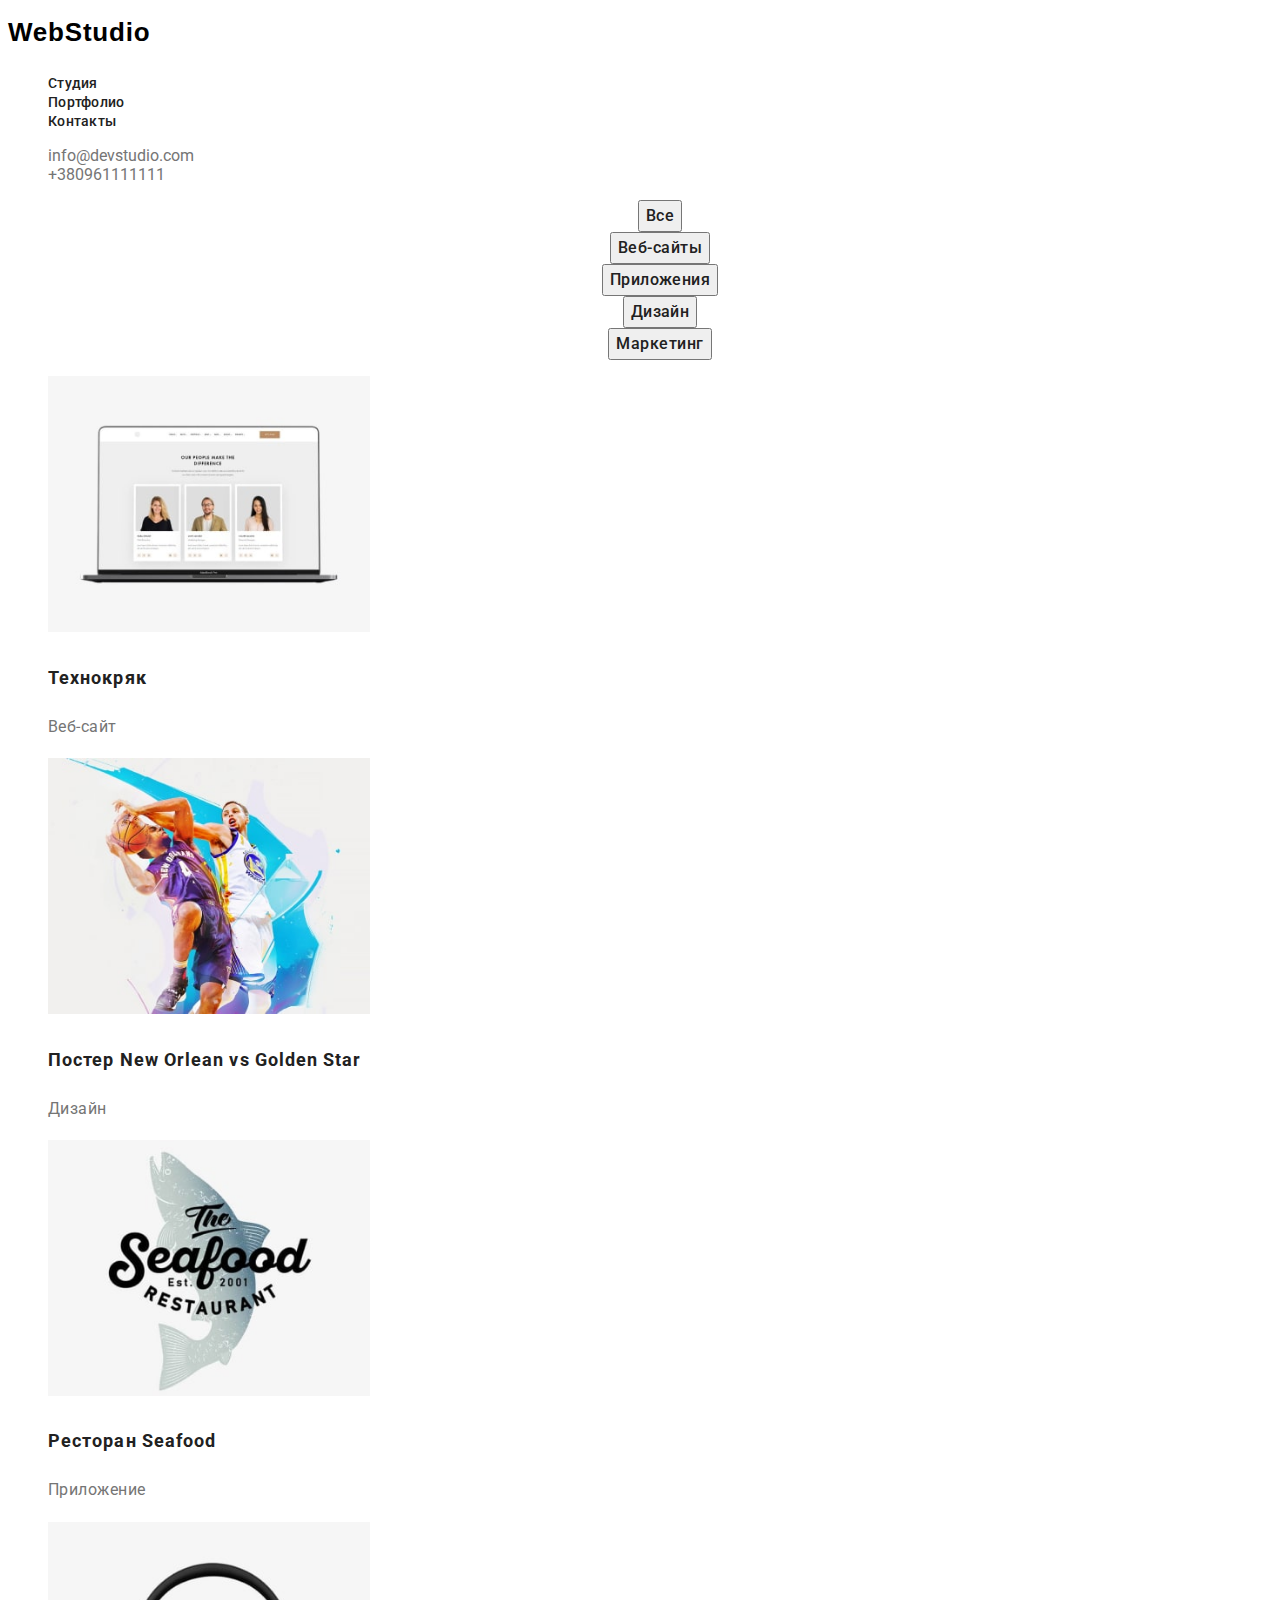
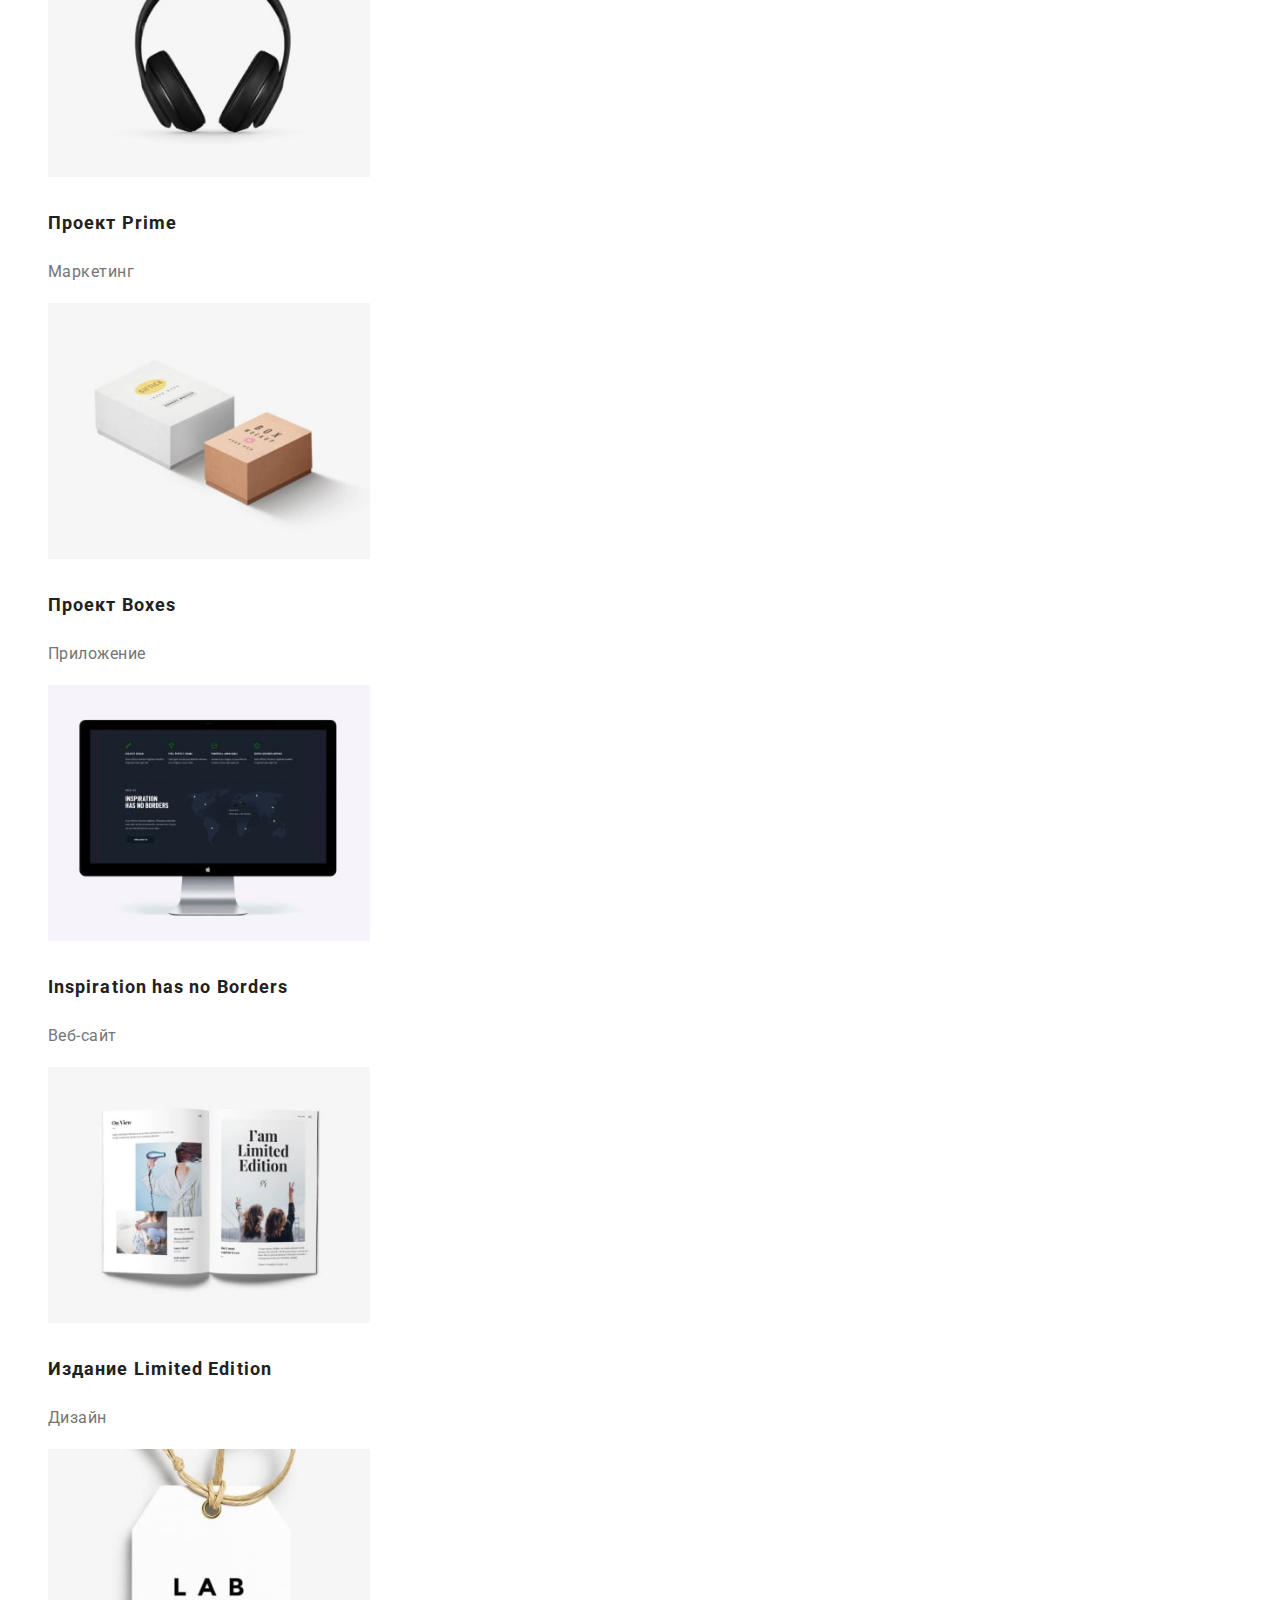
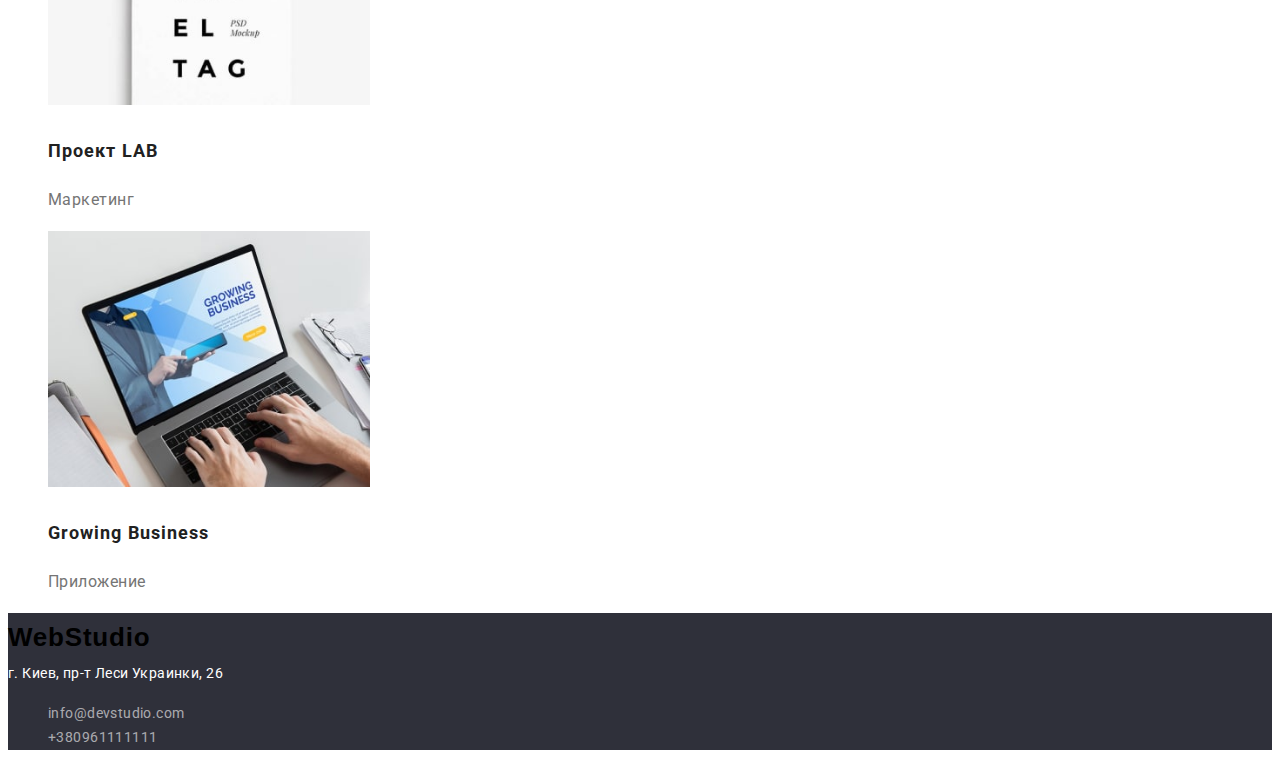
==== commit ec00a588: "fix bag 3" ====
--- a/portfolio.html
+++ b/portfolio.html
@@ -31,7 +31,7 @@
         </nav>
         <ul class="list">
             <li>
-                <a href="mailto:info@devstudio.com" class="header-link link ">info@devstudio.com</a>
+                <a href="mailto:info@devstudio.com" class="header-mail-link link ">info@devstudio.com</a>
             </li>
             <li>
                 <a href="Tel:+380961111111" class="header-tel-link link "> +380961111111 </a>
--- a/css/style.css
+++ b/css/style.css
@@ -38,8 +38,9 @@
   letter-spacing: 0.03em;
   color: #000000;
 }
-.style-half-logo {
+.style-logo {
   font-family: "Raleway ", sans-serif;
+  font-weight: 700;
   color: #2196f3;
 }
 .header-link:hover,
@@ -62,8 +63,12 @@
   letter-spacing: 0.02em;
   color: var(--second-tittle-color);
 }
-.header-tel-link {
-  color: var(--text-tittle-color);
+.header-mail-link {
+  color: var(--text-tittle-color);
+  
+}
+.header-tel-link{
+  color :var(--text-tittle-color);
 }
 /************************HERO**********************/
 .conteiner-hero {
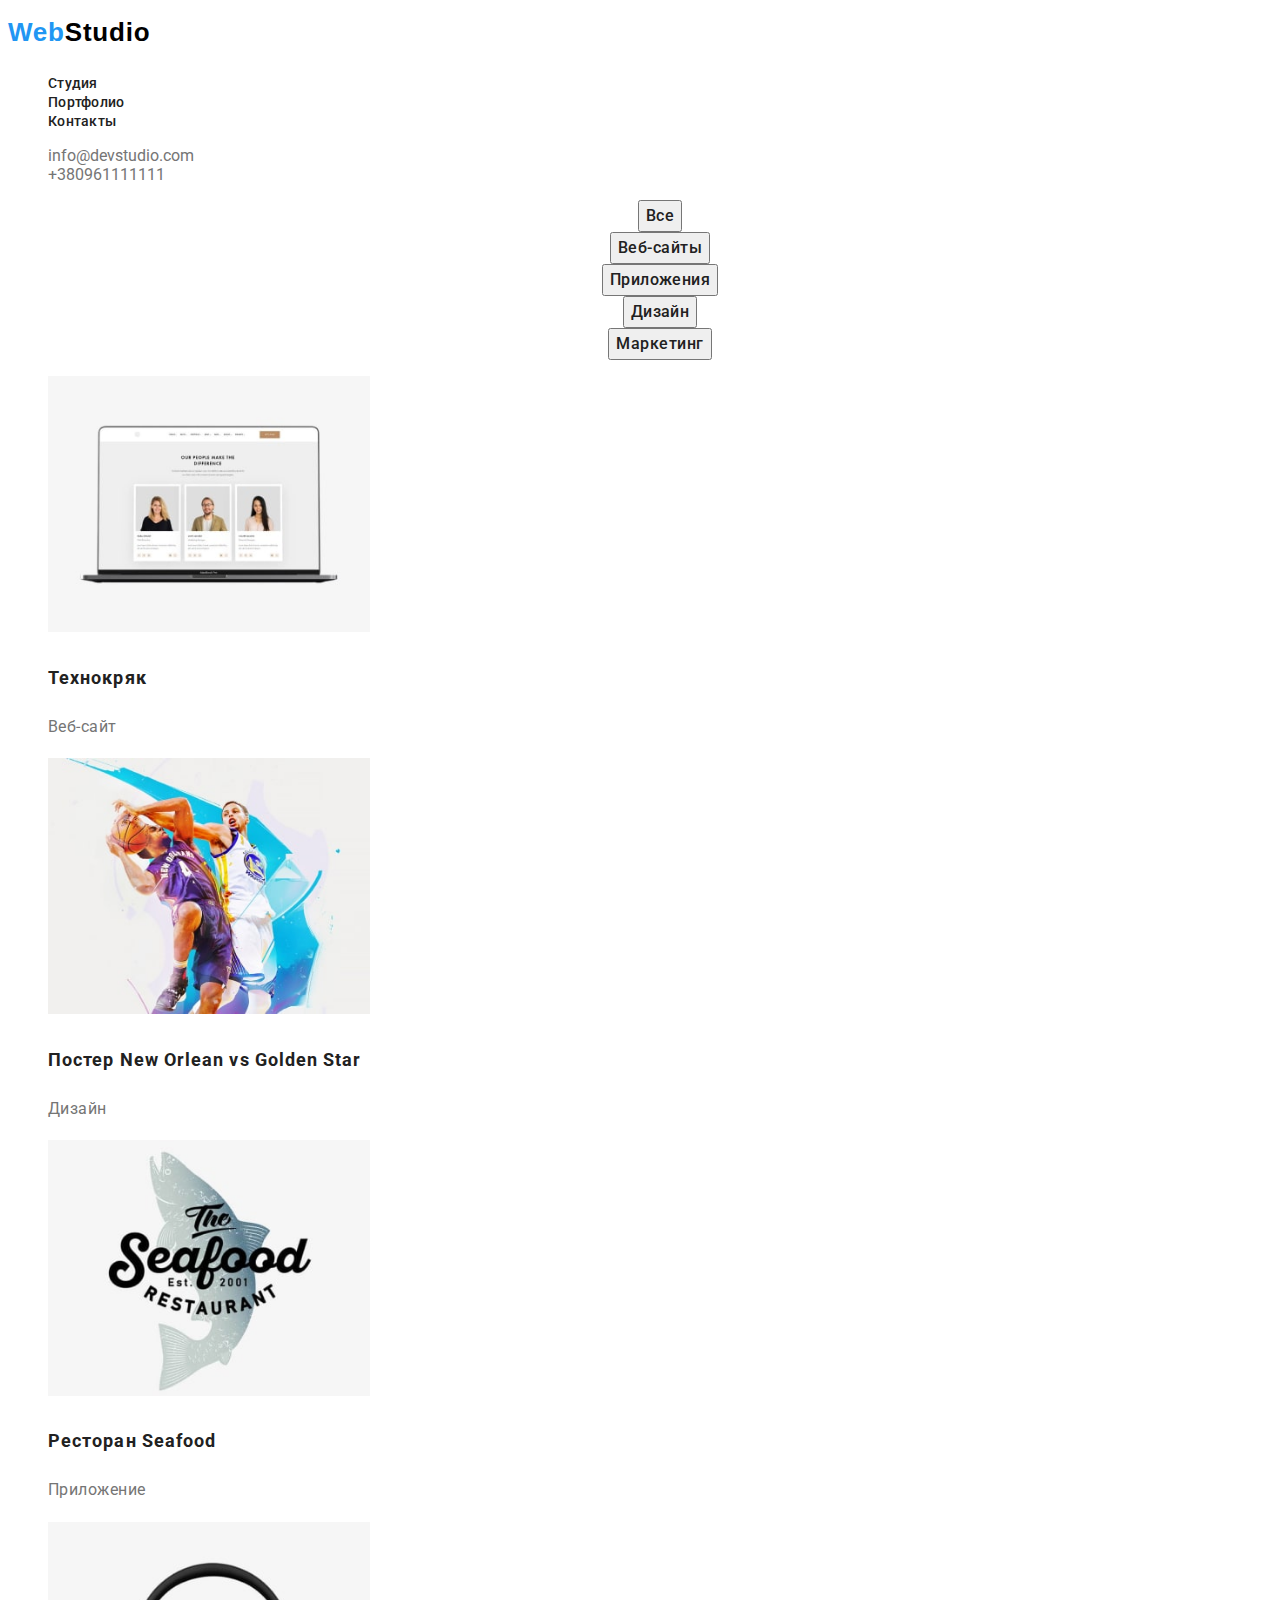
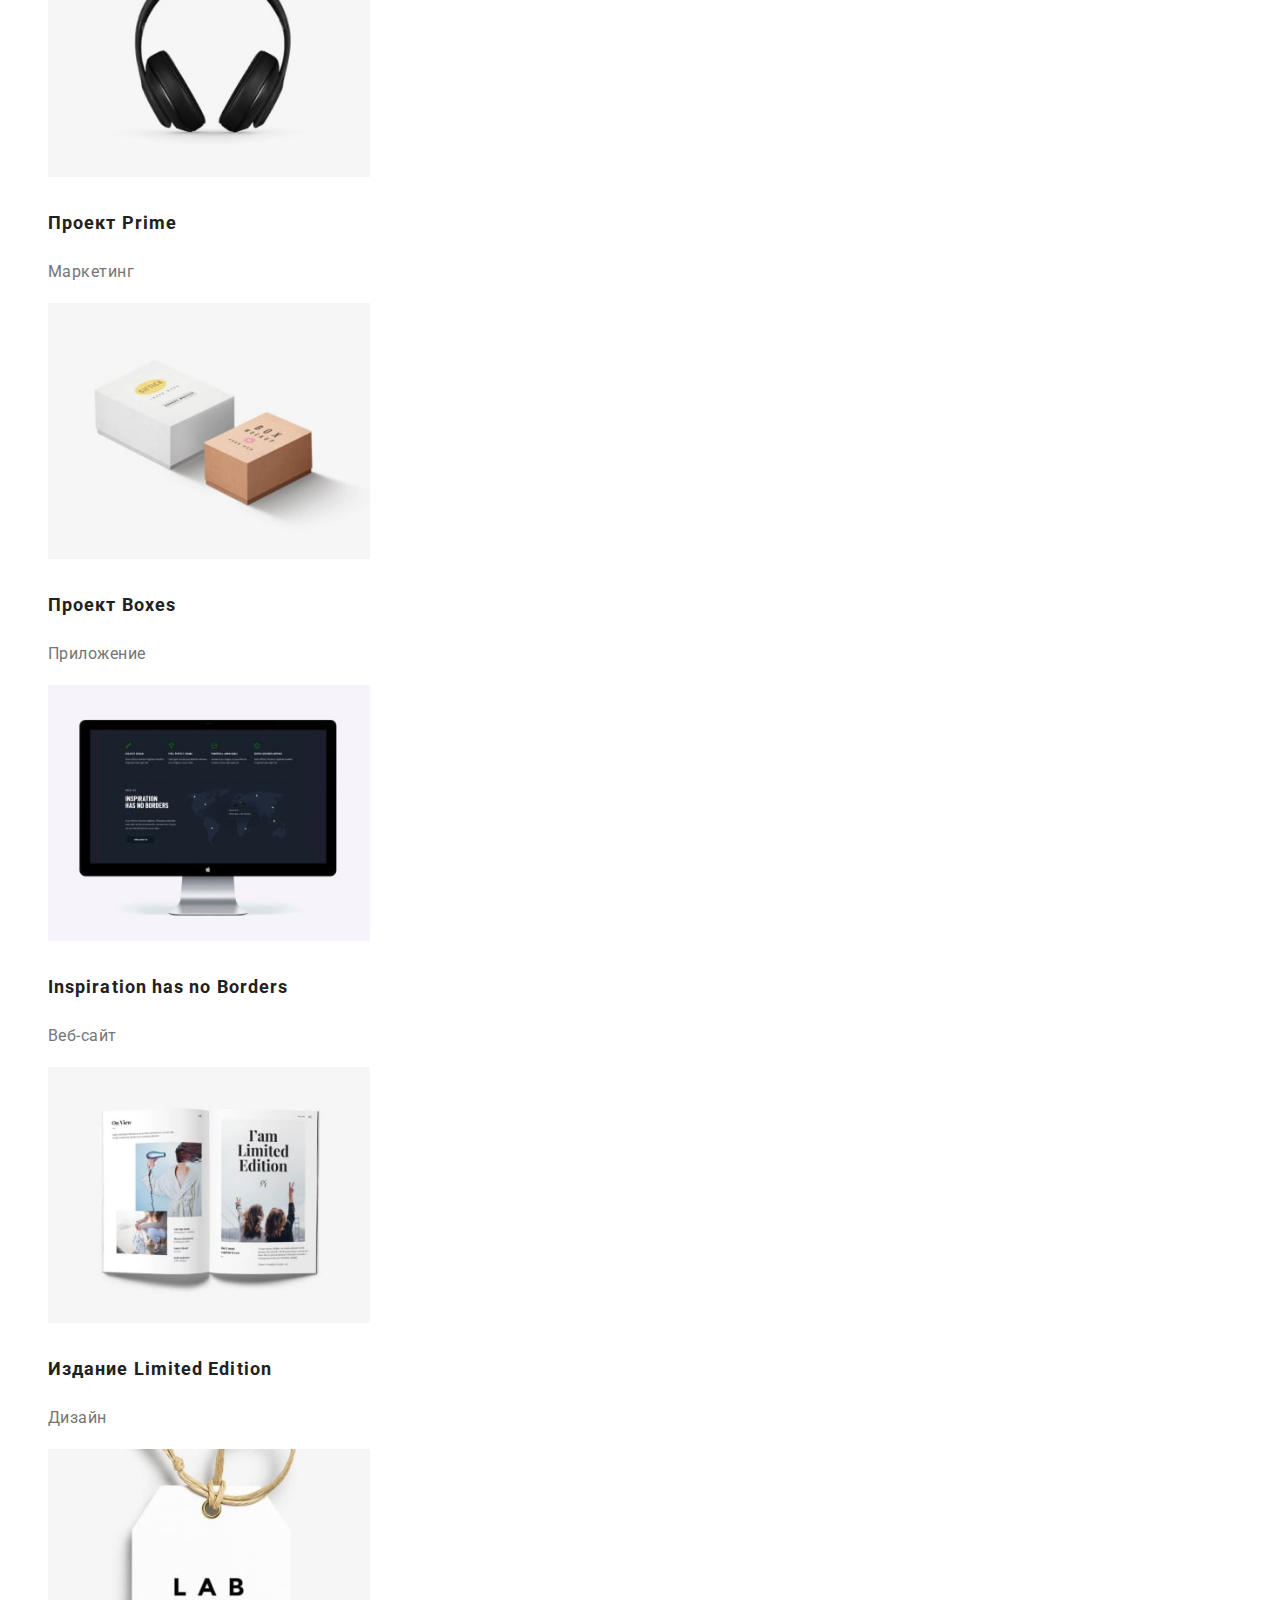
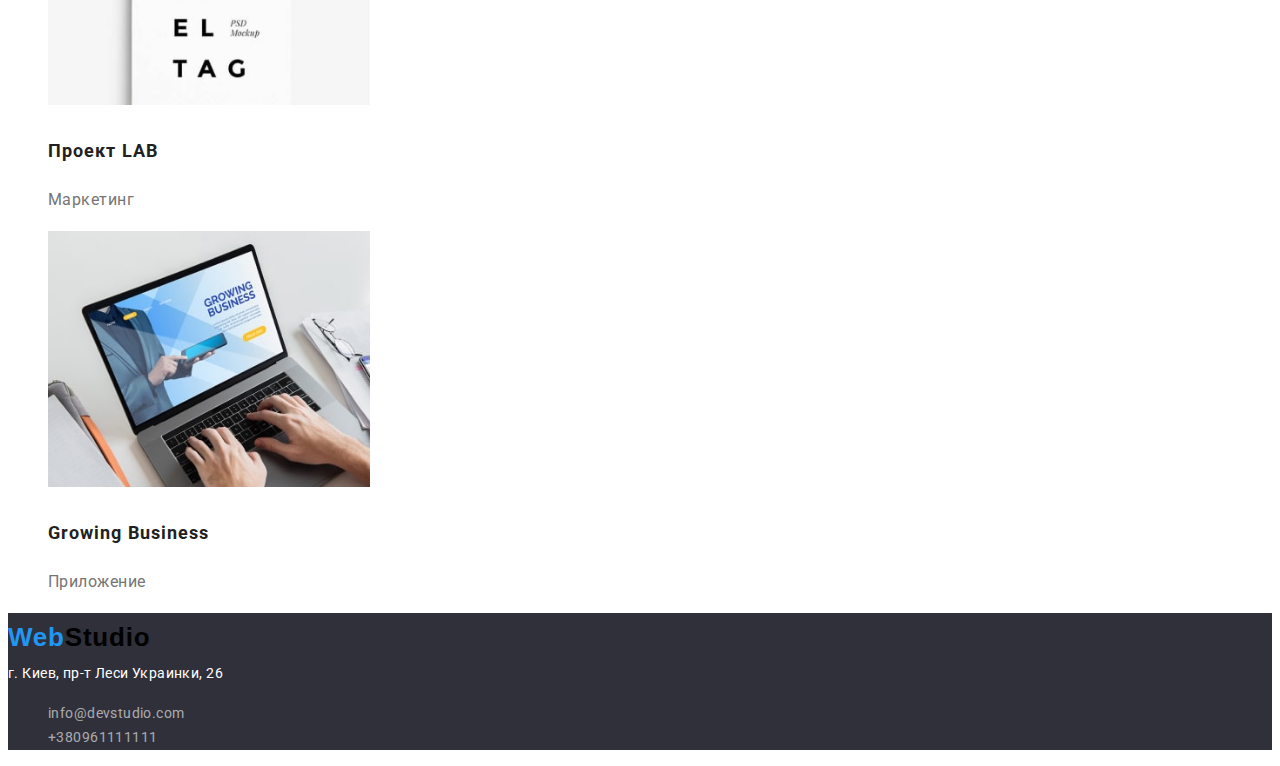
==== commit 1771252e: "ховер фокус на мейлі і тел" ====
--- a/portfolio.html
+++ b/portfolio.html
@@ -17,7 +17,7 @@
         <div class="container">
        
             <a href="./index.html" class="header-logo-link link">
-                <span class="style-half-logo"> Web</span>Studio
+                <span class="style-logo"> Web</span>Studio
             </a> 
             <nav class="header-navigation">
             <ul class="header-list list">
@@ -93,7 +93,7 @@
     <footer class="contacts">
         
         <a href="./index.html" class="header-logo-link link">
-            <span class="style-half-logo"> Web</span>Studio
+            <span class="style-logo"> Web</span>Studio
         </a> 
         <address class="adress ">  г. Киев, пр-т Леси Украинки, 26</address>
         <ul class="contacts-list list">
--- a/css/style.css
+++ b/css/style.css
@@ -63,12 +63,25 @@
   letter-spacing: 0.02em;
   color: var(--second-tittle-color);
 }
+
+.header-mail-link:hover,
+.header-mail-link:focus{
+  color: var(--accent-color);
+}
+
+
+.header-tel-link:hover,
+.header-tel-link:focus{
+  color: var(--accent-color);
+}
 .header-mail-link {
   color: var(--text-tittle-color);
+  
   
 }
 .header-tel-link{
   color :var(--text-tittle-color);
+  
 }
 /************************HERO**********************/
 .conteiner-hero {
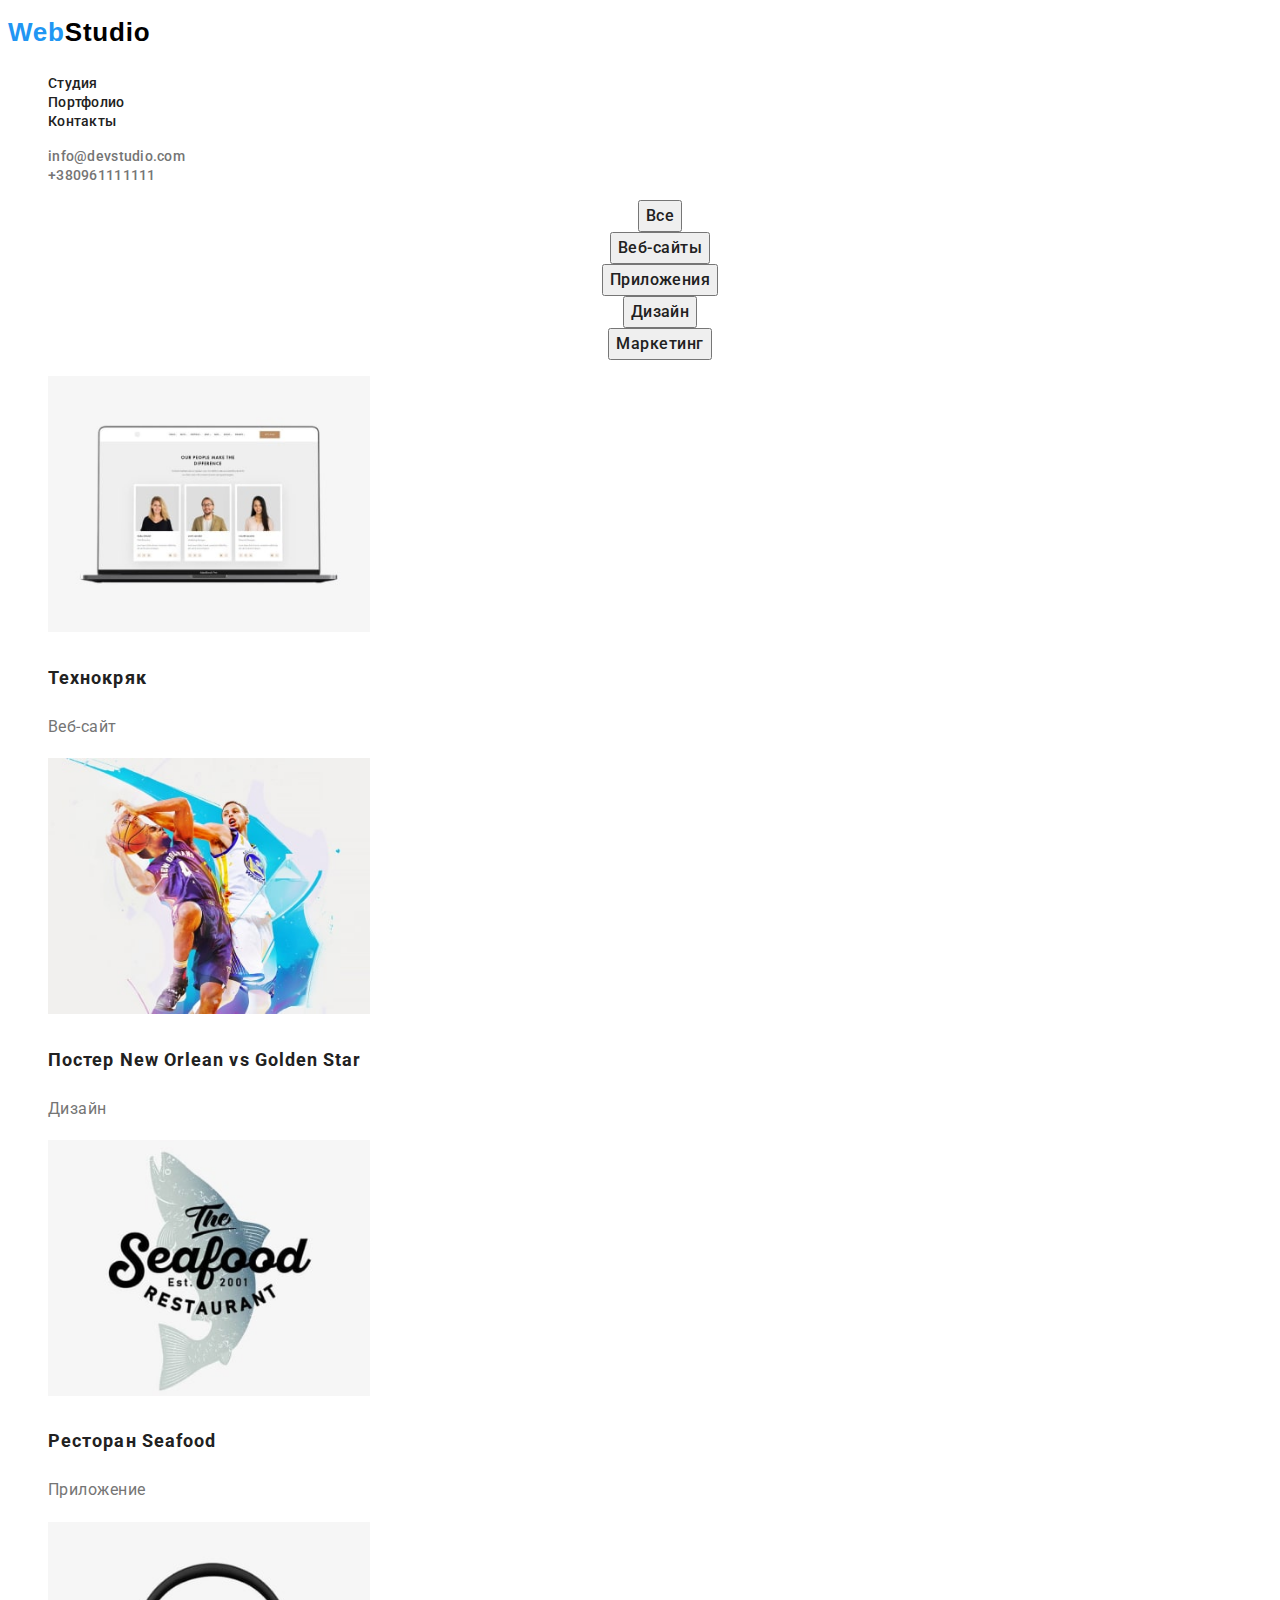
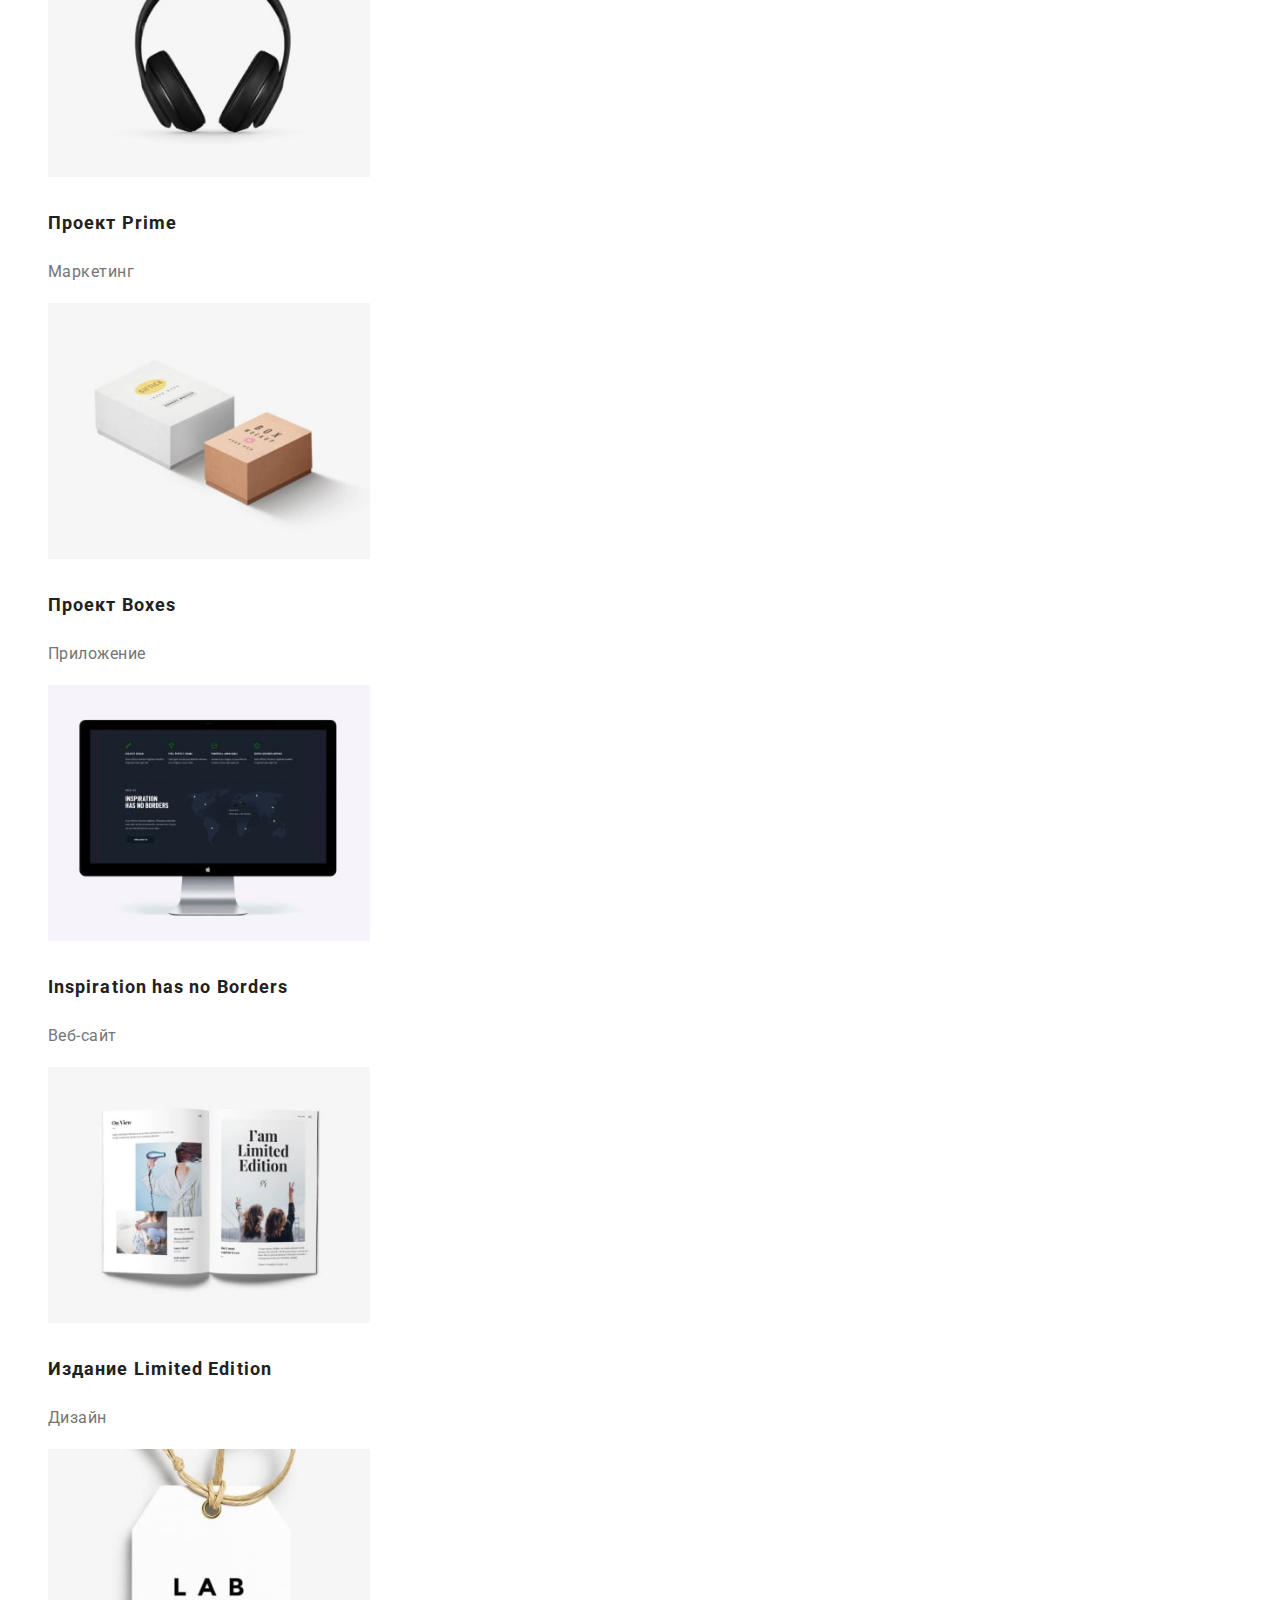
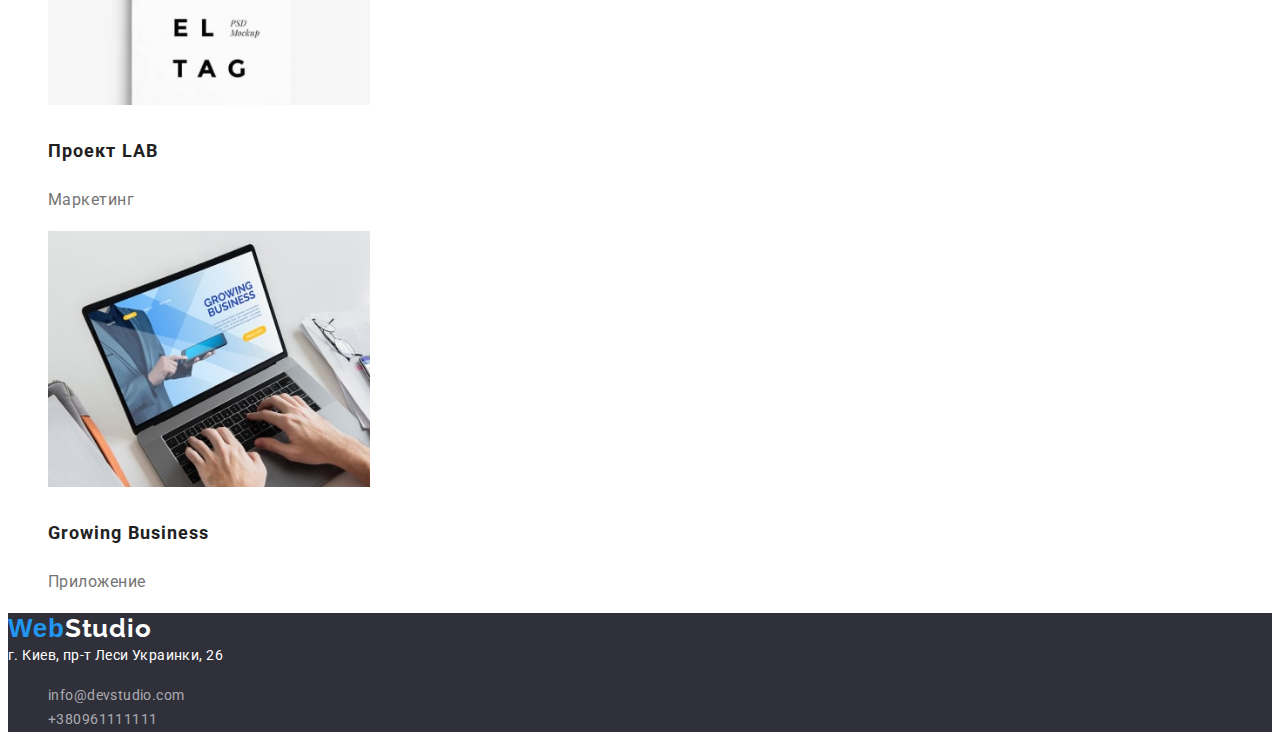
==== commit 7c1f8aba: "фікс 4" ====
--- a/portfolio.html
+++ b/portfolio.html
@@ -92,16 +92,16 @@
     </main>
     <footer class="contacts">
         
-        <a href="./index.html" class="header-logo-link link">
+        <a href="./index.html" class="contacts-logo-link link">
             <span class="style-logo"> Web</span>Studio
         </a> 
         <address class="adress ">  г. Киев, пр-т Леси Украинки, 26</address>
         <ul class="contacts-list list">
             <li class="contacts-item">
-                <a  href="mailto:info@devstudio.com" class="contacts-link link ">info@devstudio.com</a>
+                <a  href="mailto:info@devstudio.com" class="contacts-mail-link link ">info@devstudio.com</a>
             </li>
             <li class="contacts-item">
-                <a href="Tel:+380961111111" class="contacts-link link" > +380961111111</a>
+                <a href="Tel:+380961111111" class="contacts-tel-link link" > +380961111111</a>
             </li>
         </ul>
     </footer>
--- a/css/style.css
+++ b/css/style.css
@@ -75,11 +75,25 @@
   color: var(--accent-color);
 }
 .header-mail-link {
+  font-family: 'Roboto' sans-serif;
+font-style: normal;
+font-weight: 500;
+font-size: 14px;
+line-height: 16px;
+letter-spacing: 0.02em;
+
   color: var(--text-tittle-color);
   
   
 }
 .header-tel-link{
+  font-family: 'Roboto' sans-serif;
+font-style: normal;
+font-weight: 500;
+font-size: 14px;
+line-height: 16px;
+letter-spacing: 0.02em;
+
   color :var(--text-tittle-color);
   
 }
@@ -178,42 +192,51 @@
 .contacts {
   background-color: var(--basic-color);
 }
-.contacts-logo {
+.contacts-logo-link {
+  font-family: 'Raleway';
+font-style: normal;
+font-weight: 700;
+font-size: 26px;
+line-height: 1.19;
+letter-spacing: 0.03em;
+  color: var(--first-tittle-color);
 }
 .contacts-list {
 }
 .contacts-item {
+}
+.adress {
+  font-family: 'Roboto';
+font-style: normal;
+font-weight: 400;
+font-size: 14px;
+line-height: 1.71;
+letter-spacing: 0.03em;
+  color: var(--first-tittle-color);
 }
 .contacts-link:hover,
 .contacts-link:focus {
   color: var(--accent-color);
 }
-.contacts-link {
+.contacts-mail-link,.contacts-tel-link {
+  font-family:'Roboto' sans-serif;
+  font-style: normal;
+  font-weight: 400;
   font-size: 14px;
   line-height: 1.71;
   letter-spacing: 0.03em;
   color: var(--contacts-color);
 }
-.contacts-link {
-  font-size: 14px;
-  line-height: 1.71;
-  letter-spacing: 0.03em;
-  color: var(--contacts-color);
+.contacts-tel-link {
+  
+  
 }
 .adress:hover,
 .adress:focus {
   color: var(--accent-color);
 }
 
-.adress {
-  font-style: normal;
-  font-weight: 400;
-  font-size: 14px;
-  line-height: 1.71;
-  letter-spacing: 0.03em;
-
-  color: var(--first-tittle-color);
-}
+
 /*-------------II page Profile---------*/
 /*----------Filtr------------*/
 .catalog{
